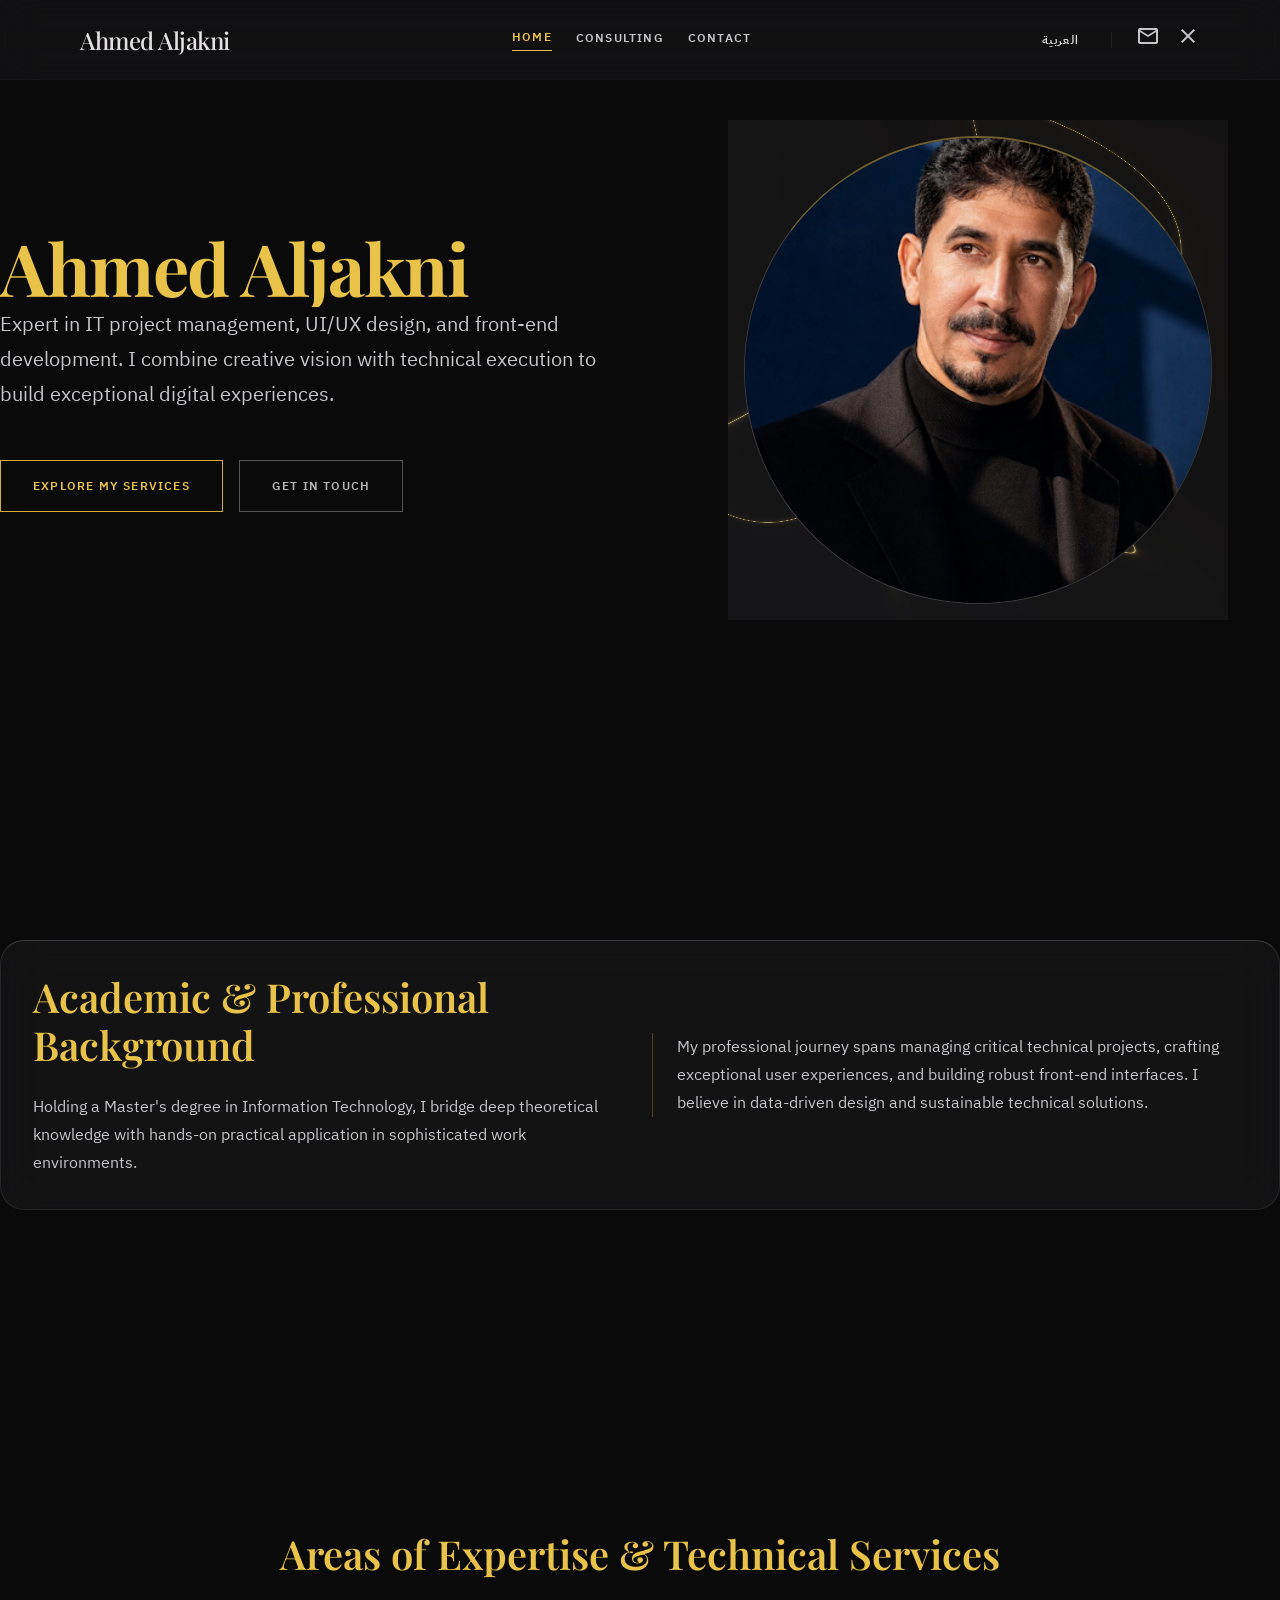
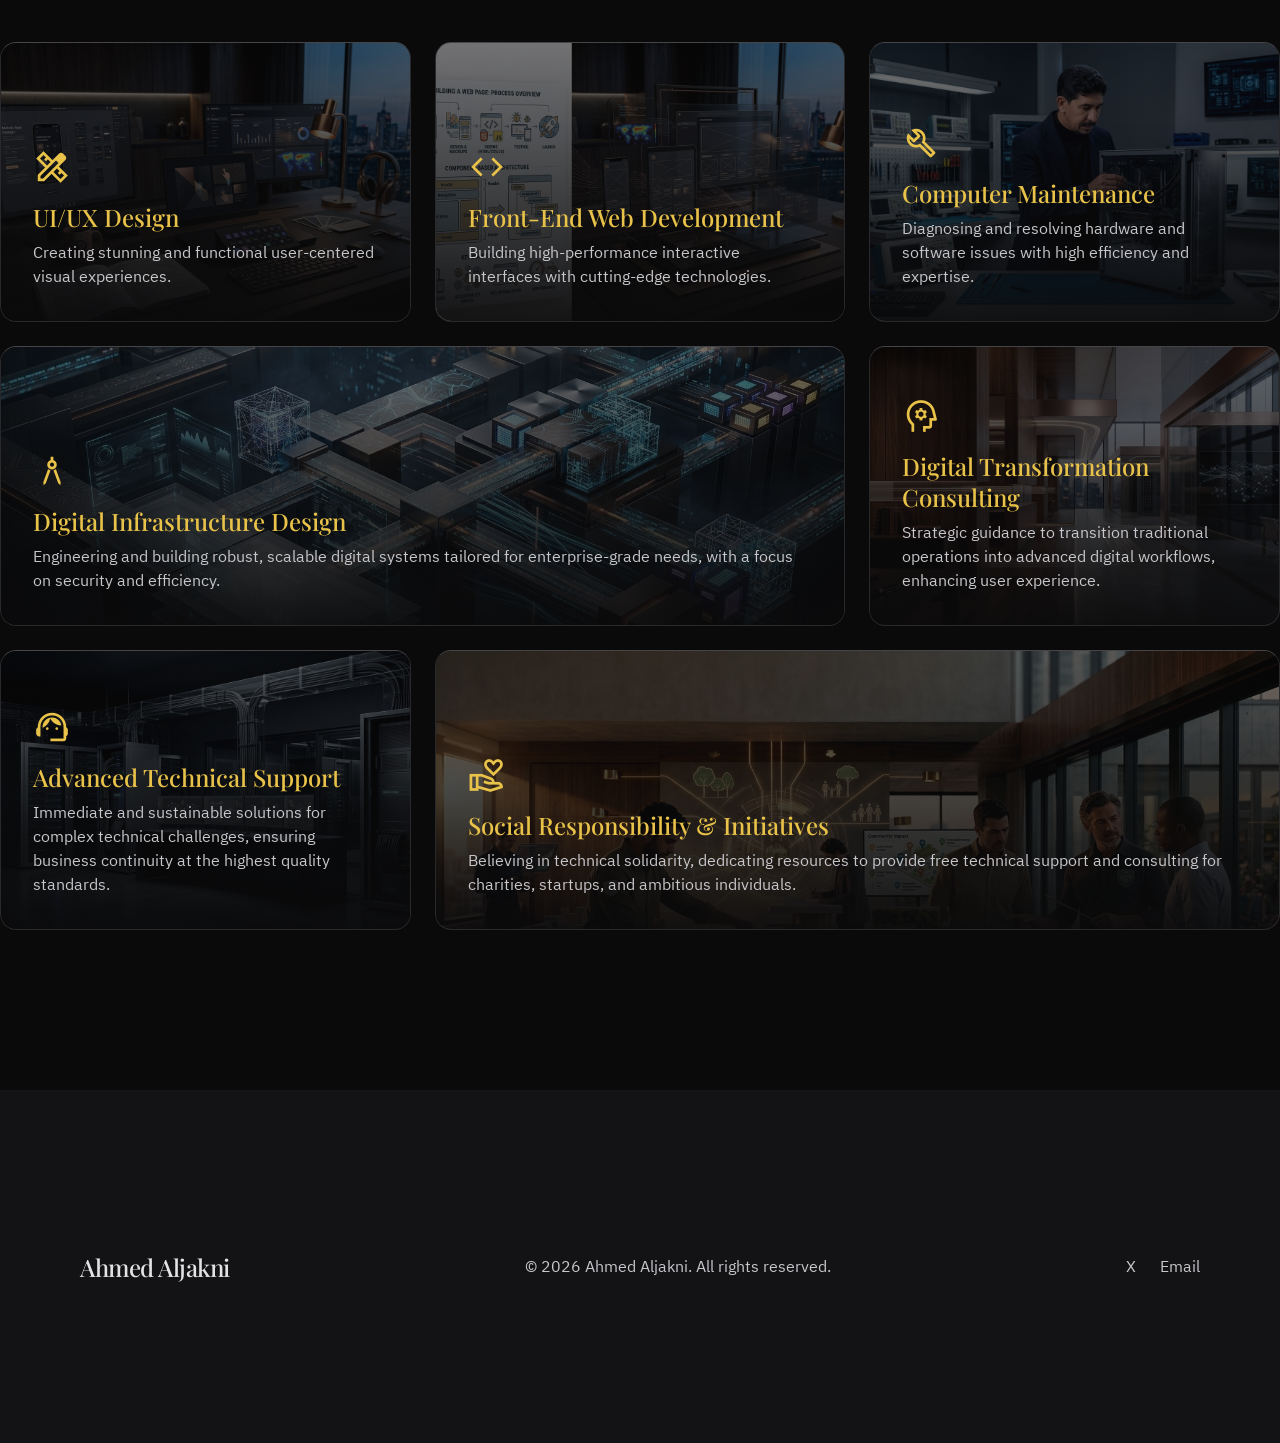
==== en/index.html @ 9b698fbc "Add files via upload" ====
<!DOCTYPE html>
<html dir="ltr" lang="en">
<head>
  <meta charset="UTF-8">
  <meta name="viewport" content="width=device-width, initial-scale=1.0">
  <title>Ahmed Aljakni — Designer & Developer</title>
  <link rel="stylesheet" href="../css/style.css">
  <style>
    @media (max-width: 768px) {
      .about-grid > *:first-child,
      .about-grid > *:last-child {
        grid-column: span 12;
      }
      .about-border {
        border-left: none !important;
        padding-left: 0 !important;
        border-top: 1px solid rgba(212, 175, 55, 0.3);
        padding-top: 24px;
        margin-top: 24px;
      }
    }
  </style>
</head>
<body>
  <header class="nav-desktop">
    <div class="nav-inner">
      <a href="index.html" class="nav-logo">Ahmed Aljakni</a>
      <nav class="flex gap-6 items-center">
        <a href="index.html" class="nav-link active">Home</a>
        <a href="consulting.html" class="nav-link">Consulting</a>
        <a href="contact.html" class="nav-link">Contact</a>
      </nav>
      <div class="flex items-center gap-4">
        <button class="lang-switcher">العربية</button>
        <div class="nav-separator"></div>
        <a href="mailto:ahmedaljakni@gmail.com" class="social-icon"><span class="material-symbols-outlined">mail</span></a>
        <a href="https://twitter.com/ahmedaljakni" target="_blank" rel="noopener noreferrer" class="social-icon"><span class="material-symbols-outlined">close</span></a>
      </div>
    </div>
  </header>

  <nav class="nav-mobile">
    <a href="index.html" class="nav-mobile-link active">
      <span class="material-symbols-outlined fill">home</span>
      <span>Home</span>
    </a>
    <a href="consulting.html" class="nav-mobile-link">
      <span class="material-symbols-outlined">settings_suggest</span>
      <span>Consulting</span>
    </a>
    <a href="contact.html" class="nav-mobile-link">
      <span class="material-symbols-outlined">mail</span>
      <span>Contact</span>
    </a>
  </nav>
  
  <main>
    <!-- Hero Section -->
    <section class="hero container section">
      <div class="hero-content">
        <h1 class="text-display-lg hero-title fade-up">Ahmed Aljakni</h1>
        <p class="text-body-lg text-on-surface-variant max-w-2xl leading-relaxed fade-up mb-8">
          Expert in IT project management, UI/UX design, and front-end development. I combine creative vision with technical execution to build exceptional digital experiences.
        </p>
        <div class="hero-cta-group fade-up">
          <a href="consulting.html" class="btn-primary">Explore My Services</a>
          <a href="contact.html" class="btn-secondary">Get in Touch</a>
        </div>
      </div>
      <div class="hero-visual">
        <div class="hero-portrait-wrapper">
          <div class="hero-portrait-shader">
            <canvas id="shader-canvas"></canvas>
          </div>
          <div class="hero-portrait-frame">
            <img src="../assets/images/original-portrait.jpg" alt="Ahmed Aljakni">
          </div>
        </div>
      </div>
    </section>

    <!-- About Section -->
    <section class="container section fade-up">
      <div class="glass-panel" style="padding: 32px; border-radius: 24px; position: relative; overflow: hidden;">
        <div class="ambient-orb gold" style="position: absolute; top: -50%; left: -25%; width: 256px; height: 256px; opacity: 0.1;"></div>
        <div class="grid-12 about-grid" style="position: relative; z-index: 10;">
          <div style="grid-column: span 6;">
            <h2 class="text-headline-md text-gold mb-6">Academic & Professional Background</h2>
            <p class="text-body-md text-on-surface-variant leading-relaxed">
              Holding a Master's degree in Information Technology, I bridge deep theoretical knowledge with hands-on practical application in sophisticated work environments.
            </p>
          </div>
          <div style="grid-column: span 6; display: flex; flex-direction: column; justify-content: center;">
            <p class="text-body-md text-on-surface-variant leading-relaxed about-border" style="border-left: 1px solid rgba(212, 175, 55, 0.3); padding-left: 24px;">
              My professional journey spans managing critical technical projects, crafting exceptional user experiences, and building robust front-end interfaces. I believe in data-driven design and sustainable technical solutions.
            </p>
          </div>
        </div>
      </div>
    </section>

    <!-- Expertise & Services Bento Grid (All 7 Areas) -->
    <section class="container section">
      <h2 class="text-headline-md text-gold mb-16 text-center fade-up">Areas of Expertise & Technical Services</h2>
      <div class="bento-grid stagger-children">
        <!-- 1. UI/UX Design -->
        <div class="expertise-card fade-up">
          <div class="card-bg" style="background-image: url('../assets/images/ui-ux-design.jpg')"></div>
          <div class="card-overlay"></div>
          <div class="card-content">
            <span class="material-symbols-outlined card-icon">design_services</span>
            <h3 class="text-headline-sm text-gold">UI/UX Design</h3>
            <p class="text-body-md text-on-surface-variant mt-2">Creating stunning and functional user-centered visual experiences.</p>
          </div>
        </div>

        <!-- 2. Front-End Development -->
        <div class="expertise-card fade-up">
          <div class="card-bg" style="background-image: url('../assets/images/frontend-dev.jpg')"></div>
          <div class="card-overlay"></div>
          <div class="card-content">
            <span class="material-symbols-outlined card-icon">code</span>
            <h3 class="text-headline-sm text-gold">Front-End Web Development</h3>
            <p class="text-body-md text-on-surface-variant mt-2">Building high-performance interactive interfaces with cutting-edge technologies.</p>
          </div>
        </div>

        <!-- 3. Computer Maintenance -->
        <div class="expertise-card fade-up">
          <div class="card-bg" style="background-image: url('../assets/images/computer-maintenance.jpg')"></div>
          <div class="card-overlay"></div>
          <div class="card-content">
            <span class="material-symbols-outlined card-icon">build</span>
            <h3 class="text-headline-sm text-gold">Computer Maintenance</h3>
            <p class="text-body-md text-on-surface-variant mt-2">Diagnosing and resolving hardware and software issues with high efficiency and expertise.</p>
          </div>
        </div>

        <!-- 4. Digital Infrastructure (Wide 2-col) -->
        <div class="expertise-card card-wide fade-up">
          <div class="card-bg" style="background-image: url('../assets/images/infrastructure.jpg')"></div>
          <div class="card-overlay"></div>
          <div class="card-content">
            <span class="material-symbols-outlined card-icon">architecture</span>
            <h3 class="text-headline-sm text-gold">Digital Infrastructure Design</h3>
            <p class="text-body-md text-on-surface-variant mt-2">Engineering and building robust, scalable digital systems tailored for enterprise-grade needs, with a focus on security and efficiency.</p>
          </div>
        </div>

        <!-- 5. Digital Transformation -->
        <div class="expertise-card fade-up">
          <div class="card-bg" style="background-image: url('../assets/images/digital-transformation.jpg')"></div>
          <div class="card-overlay"></div>
          <div class="card-content">
            <span class="material-symbols-outlined card-icon">psychology</span>
            <h3 class="text-headline-sm text-gold">Digital Transformation Consulting</h3>
            <p class="text-body-md text-on-surface-variant mt-2">Strategic guidance to transition traditional operations into advanced digital workflows, enhancing user experience.</p>
          </div>
        </div>

        <!-- 6. Advanced Technical Support -->
        <div class="expertise-card fade-up">
          <div class="card-bg" style="background-image: url('../assets/images/tech-support.jpg')"></div>
          <div class="card-overlay"></div>
          <div class="card-content">
            <span class="material-symbols-outlined card-icon">support_agent</span>
            <h3 class="text-headline-sm text-gold">Advanced Technical Support</h3>
            <p class="text-body-md text-on-surface-variant mt-2">Immediate and sustainable solutions for complex technical challenges, ensuring business continuity at the highest quality standards.</p>
          </div>
        </div>

        <!-- 7. Social Responsibility (Wide 2-col) -->
        <div class="expertise-card card-wide fade-up">
          <div class="card-bg" style="background-image: url('../assets/images/social-responsibility.jpg')"></div>
          <div class="card-overlay"></div>
          <div class="card-content">
            <span class="material-symbols-outlined card-icon">volunteer_activism</span>
            <h3 class="text-headline-sm text-gold">Social Responsibility & Initiatives</h3>
            <p class="text-body-md text-on-surface-variant mt-2">Believing in technical solidarity, dedicating resources to provide free technical support and consulting for charities, startups, and ambitious individuals.</p>
          </div>
        </div>
      </div>
    </section>
  </main>

  <footer class="site-footer">
    <div class="footer-inner">
      <a href="index.html" class="nav-logo">Ahmed Aljakni</a>
      <p class="text-body-md text-on-surface-variant">© 2026 Ahmed Aljakni. All rights reserved.</p>
      <div class="footer-links">
        <a href="https://twitter.com/ahmedaljakni" target="_blank" rel="noopener noreferrer" class="footer-link">X</a>
        <a href="mailto:ahmedaljakni@gmail.com" class="footer-link">Email</a>
      </div>
    </div>
  </footer>
  
  <div class="page-transition"></div>
  
  <script src="../js/shader.js"></script>
  <script src="../js/main.js"></script>
</body>
</html>
---- css/style.css ----
/* Google Fonts */
@import url('https://fonts.googleapis.com/css2?family=IBM+Plex+Sans+Arabic:wght@400;600&family=IBM+Plex+Sans:wght@400;600&family=Playfair+Display:wght@400;500;600;700&display=swap');
/* Material Symbols */
@import url('https://fonts.googleapis.com/css2?family=Material+Symbols+Outlined:wght,FILL@100..700,0..1&display=swap');

:root {
  --obsidian: #0A0A0B;
  --obsidian-light: #131315;
  --surface-lowest: #0e0e10;
  --surface-low: #1b1b1d;
  --surface: #1f1f21;
  --surface-high: #2a2a2c;
  --surface-highest: #353437;
  --surface-bright: #39393b;
  --gold: #e9c349;
  --gold-deep: #D4AF37;
  --gold-container: #af8d11;
  --gold-on: #3c2f00;
  --silver: #e4e2e4;
  --silver-dim: #c7c6ca;
  --silver-muted: #919094;
  --outline: #46464a;
  --on-surface: #e4e2e4;
  --on-surface-variant: #c7c6ca;
  --error: #ffb4ab;
  --font-display: 'Playfair Display', Georgia, serif;
  --font-body: 'IBM Plex Sans Arabic', 'IBM Plex Sans', system-ui, sans-serif;
  --font-label: 'IBM Plex Sans Arabic', 'IBM Plex Sans', system-ui, sans-serif;
}

/* Reset & Base */
*, *::before, *::after {
  box-sizing: border-box;
}

body, h1, h2, h3, h4, p, figure, blockquote, dl, dd {
  margin: 0;
  padding: 0;
}

html {
  scroll-behavior: smooth;
}

body {
  background-color: var(--obsidian);
  color: var(--silver);
  font-family: var(--font-body);
  -webkit-font-smoothing: antialiased;
  -moz-osx-font-smoothing: grayscale;
  overflow-x: hidden;
}

::selection {
  background: var(--gold);
  color: var(--obsidian);
}

/* Custom Scrollbar */
::-webkit-scrollbar {
  width: 8px;
}
::-webkit-scrollbar-track {
  background: var(--obsidian);
}
::-webkit-scrollbar-thumb {
  background: var(--gold-deep);
}
::-webkit-scrollbar-thumb:hover {
  background: var(--gold);
}

/* Material Symbols Adjustments */
.material-symbols-outlined {
  font-variation-settings: 'FILL' 0;
}
.material-symbols-outlined.fill {
  font-variation-settings: 'FILL' 1;
}

/* Typography Classes */
.text-display-lg {
  font-family: var(--font-display);
  font-size: 72px;
  font-weight: 700;
  line-height: 1.1;
  letter-spacing: -0.02em;
  color: var(--gold);
}

.hero-title {
  color: var(--gold);
}

.text-display-lg-mobile {
  font-family: var(--font-display);
  font-size: 48px;
  font-weight: 700;
  line-height: 1.2;
  letter-spacing: -0.02em;
  color: var(--gold);
}

.text-headline-md {
  font-family: var(--font-display);
  font-size: 40px;
  font-weight: 600;
  line-height: 1.2;
}

.text-headline-sm {
  font-family: var(--font-display);
  font-size: 24px;
  font-weight: 500;
  line-height: 1.3;
}

.text-body-lg {
  font-family: var(--font-body);
  font-size: 20px;
  font-weight: 400;
  line-height: 1.6;
}

.text-body-md {
  font-family: var(--font-body);
  font-size: 16px;
  font-weight: 400;
  line-height: 1.5;
}

.text-label-caps {
  font-family: var(--font-label);
  font-size: 12px;
  font-weight: 600;
  line-height: 1.2;
  letter-spacing: 0.1em;
  text-transform: uppercase;
}

/* RTL Typography Adjustments */
[dir="rtl"] .text-body-lg {
  line-height: 1.8;
}
[dir="rtl"] .text-body-md {
  line-height: 1.7;
}
[dir="rtl"] .text-headline-md {
  line-height: 1.35;
}
[dir="rtl"] .text-display-lg {
  line-height: 1.25;
}

/* Color Utility Classes */
.text-gold { color: var(--gold); }
.text-on-surface { color: var(--on-surface); }
.text-on-surface-variant { color: var(--on-surface-variant); }
.text-muted { color: var(--silver-muted); }
.bg-obsidian { background: var(--obsidian); }
.bg-surface { background: var(--surface); }

/* Layout System */
.container {
  max-width: 1440px;
  margin: 0 auto;
  padding: 0 80px;
}

.section {
  padding: 160px 0;
}

.grid-12 {
  display: grid;
  grid-template-columns: repeat(12, 1fr);
  gap: 24px;
}

.col-span-2 { grid-column: span 2; }
.col-span-3 { grid-column: span 3; }
.col-span-4 { grid-column: span 4; }
.col-span-5 { grid-column: span 5; }
.col-span-6 { grid-column: span 6; }
.col-span-7 { grid-column: span 7; }
.col-span-8 { grid-column: span 8; }
.col-span-9 { grid-column: span 9; }
.col-span-10 { grid-column: span 10; }
.col-span-11 { grid-column: span 11; }
.col-span-12 { grid-column: span 12; }

/* Components */

/* Glass Panel */
.glass-panel {
  background: rgba(255, 255, 255, 0.04);
  backdrop-filter: blur(24px);
  -webkit-backdrop-filter: blur(24px);
  border: 1px solid rgba(229, 231, 235, 0.1);
  border-top-color: rgba(229, 231, 235, 0.2);
  transition: border-color 0.5s ease, box-shadow 0.5s ease;
}
.glass-panel:hover {
  border-color: rgba(229, 231, 235, 0.25);
}

/* Buttons */
.btn-primary {
  display: inline-flex;
  align-items: center;
  justify-content: center;
  padding: 16px 32px;
  border: 1px solid var(--gold-deep);
  color: var(--gold);
  font-family: var(--font-label);
  font-size: 12px;
  font-weight: 600;
  letter-spacing: 0.1em;
  text-transform: uppercase;
  text-decoration: none;
  background: transparent;
  transition: all 0.3s cubic-bezier(0.4, 0, 0.2, 1);
  cursor: pointer;
  position: relative;
  overflow: hidden;
}
.btn-primary:hover {
  background: var(--gold-deep);
  color: var(--obsidian);
}

.btn-secondary {
  display: inline-flex;
  align-items: center;
  justify-content: center;
  padding: 16px 32px;
  border: 1px solid rgba(255,255,255,0.3);
  color: rgba(255,255,255,0.7);
  font-family: var(--font-label);
  font-size: 12px;
  font-weight: 600;
  letter-spacing: 0.1em;
  text-transform: uppercase;
  text-decoration: none;
  background: transparent;
  transition: all 0.3s cubic-bezier(0.4, 0, 0.2, 1);
  cursor: pointer;
  position: relative;
  overflow: hidden;
}
.btn-secondary:hover {
  border-color: rgba(255,255,255,0.6);
  color: #fff;
}

/* Navigation - Desktop */
.nav-desktop {
  position: fixed;
  top: 0;
  width: 100%;
  z-index: 50;
  background: rgba(19, 19, 21, 0.8);
  backdrop-filter: blur(20px);
  -webkit-backdrop-filter: blur(20px);
  border-bottom: 1px solid rgba(70, 70, 74, 0.1);
  height: 80px;
  display: none;
}
@media (min-width: 769px) {
  .nav-desktop {
    display: flex;
  }
}
.nav-desktop .nav-inner {
  display: flex;
  justify-content: space-between;
  align-items: center;
  height: 100%;
  max-width: 1440px;
  margin: 0 auto;
  padding: 0 80px;
  width: 100%;
}
.nav-link {
  font-family: var(--font-label);
  font-size: 12px;
  font-weight: 600;
  letter-spacing: 0.1em;
  text-transform: uppercase;
  color: var(--on-surface-variant);
  text-decoration: none;
  transition: color 0.3s;
  padding-bottom: 4px;
}
.nav-link:hover, .nav-link.active {
  color: var(--gold);
}
.nav-link.active {
  border-bottom: 1px solid var(--gold);
}
.nav-logo {
  font-family: var(--font-display);
  font-size: 24px;
  font-weight: 500;
  color: var(--on-surface);
  letter-spacing: -0.02em;
  text-decoration: none;
}

/* Navigation - Mobile */
.nav-mobile {
  display: flex;
  position: fixed;
  bottom: 24px;
  left: 50%;
  transform: translateX(-50%);
  width: 90%;
  max-width: 420px;
  z-index: 50;
  background: rgba(31, 31, 33, 0.6);
  backdrop-filter: blur(40px);
  -webkit-backdrop-filter: blur(40px);
  border: 1px solid rgba(255, 255, 255, 0.1);
  border-radius: 9999px;
  box-shadow: 0 20px 60px rgba(0, 0, 0, 0.3);
  justify-content: space-around;
  align-items: center;
  padding: 8px 16px;
}
@media (min-width: 769px) {
  .nav-mobile {
    display: none;
  }
}
.nav-mobile-link {
  display: flex;
  flex-direction: column;
  align-items: center;
  padding: 8px 24px;
  color: var(--on-surface-variant);
  text-decoration: none;
  transition: all 0.2s;
  border-radius: 9999px;
}
.nav-mobile-link:active {
  transform: scale(0.9);
}
.nav-mobile-link.active {
  color: var(--gold);
  background: rgba(175, 141, 17, 0.2);
}
.nav-mobile-link .material-symbols-outlined {
  font-size: 24px;
  margin-bottom: 4px;
}
.nav-mobile-link span:last-child {
  font-family: var(--font-label);
  font-size: 10px;
  font-weight: 600;
  letter-spacing: 0.1em;
  text-transform: uppercase;
}

/* Form Inputs */
.input-underline {
  background: transparent;
  border: none;
  border-bottom: 1px solid rgba(229, 231, 235, 0.3);
  border-radius: 0;
  padding: 12px 0;
  font-family: var(--font-body);
  font-size: 16px;
  color: var(--on-surface);
  width: 100%;
  transition: border-color 0.3s ease;
  outline: none;
}
.input-underline:focus {
  border-bottom-color: var(--gold);
}
.input-underline::placeholder {
  color: var(--silver-muted);
}
.form-label {
  font-family: var(--font-label);
  font-size: 12px;
  font-weight: 600;
  letter-spacing: 0.1em;
  text-transform: uppercase;
  color: var(--on-surface-variant);
  display: block;
  margin-bottom: 8px;
  transition: color 0.3s;
}
.form-group:focus-within .form-label {
  color: var(--gold);
}
.form-group {
  position: relative;
}
.form-error {
  color: var(--error);
  font-size: 12px;
  margin-top: 4px;
  display: none;
}
.form-group.error .form-error {
  display: block;
}
.form-group.error .input-underline {
  border-bottom-color: var(--error);
}

/* Bento Grid */
.bento-grid {
  display: grid;
  grid-template-columns: repeat(1, 1fr);
  gap: 24px;
}
@media (min-width: 769px) {
  .bento-grid {
    grid-template-columns: repeat(3, 1fr);
  }
  .bento-grid .card-wide {
    grid-column: span 2;
  }
  .bento-grid .card-full {
    grid-column: span 3;
  }
}
.expertise-card {
  position: relative;
  overflow: hidden;
  padding: 32px;
  min-height: 280px;
  display: flex;
  flex-direction: column;
  justify-content: flex-end;
  border-radius: 16px;
  background: rgba(20, 20, 24, 0.6);
  backdrop-filter: blur(24px);
  -webkit-backdrop-filter: blur(24px);
  border: 1px solid rgba(229, 231, 235, 0.12);
  border-top: 1px solid rgba(229, 231, 235, 0.25);
  transition: transform 0.5s cubic-bezier(0.16, 1, 0.3, 1), border-color 0.5s ease, box-shadow 0.5s ease;
  cursor: pointer;
}
.expertise-card:hover {
  transform: translateY(-6px);
  box-shadow: 0 20px 50px rgba(0, 0, 0, 0.8), 0 0 35px rgba(212, 175, 55, 0.25);
  border-color: rgba(212, 175, 55, 0.6);
  border-top-color: rgba(233, 195, 73, 0.9);
}
.expertise-card .card-bg {
  position: absolute;
  inset: 0;
  background-size: cover;
  background-position: center;
  opacity: 0.6;
  filter: brightness(0.9) contrast(1.05);
  transition: transform 0.7s cubic-bezier(0.16, 1, 0.3, 1), opacity 0.6s ease, filter 0.6s ease;
  transform: scale(1.0);
}
.expertise-card:hover .card-bg {
  opacity: 0.95;
  filter: brightness(1.1) contrast(1.1);
  transform: scale(1.08);
}
.expertise-card .card-overlay {
  position: absolute;
  inset: 0;
  background: linear-gradient(to top, rgba(10, 10, 11, 0.92) 0%, rgba(10, 10, 11, 0.55) 50%, rgba(10, 10, 11, 0.2) 100%);
  transition: opacity 0.5s ease;
}
.expertise-card:hover .card-overlay {
  background: linear-gradient(to top, rgba(10, 10, 11, 0.95) 0%, rgba(10, 10, 11, 0.4) 60%, rgba(10, 10, 11, 0.05) 100%);
}
.expertise-card .card-content {
  position: relative;
  z-index: 10;
  transition: transform 0.4s cubic-bezier(0.16, 1, 0.3, 1);
}
.expertise-card:hover .card-content {
  transform: translateY(-2px);
}
.expertise-card .card-icon {
  font-size: 38px;
  color: var(--gold);
  margin-bottom: 16px;
  display: block;
  transition: transform 0.4s cubic-bezier(0.16, 1, 0.3, 1), filter 0.4s ease;
}
.expertise-card:hover .card-icon {
  transform: translateY(-4px) scale(1.08);
  filter: drop-shadow(0 0 14px rgba(233, 195, 73, 0.8));
}

/* Footer */
.site-footer {
  padding: 160px 0;
  border-top: 1px solid rgba(70, 70, 74, 0.05);
  background: var(--obsidian-light);
}
.footer-inner {
  display: flex;
  flex-direction: column;
  align-items: center;
  gap: 32px;
  max-width: 1440px;
  margin: 0 auto;
  padding: 0 80px;
}
@media (min-width: 769px) {
  .footer-inner {
    flex-direction: row;
    justify-content: space-between;
  }
}
.footer-links {
  display: flex;
  gap: 24px;
}
.footer-link {
  color: var(--on-surface-variant);
  text-decoration: none;
  font-family: var(--font-body);
  font-size: 16px;
  transition: color 0.3s;
}
.footer-link:hover {
  color: var(--gold);
}

/* Language Switcher */
.lang-switcher {
  font-family: var(--font-label);
  font-size: 12px;
  font-weight: 600;
  letter-spacing: 0.1em;
  color: var(--on-surface);
  background: none;
  border: none;
  cursor: pointer;
  transition: color 0.3s;
  padding: 4px 8px;
}
.lang-switcher:hover {
  color: var(--gold);
}
.nav-separator {
  width: 1px;
  height: 16px;
  background: rgba(70, 70, 74, 0.3);
  margin: 0 8px;
}

/* Social Icons */
.social-icon {
  color: var(--on-surface-variant);
  transition: color 0.3s;
  cursor: pointer;
  text-decoration: none;
}
.social-icon:hover {
  color: var(--gold);
}
.contact-card {
  display: flex;
  align-items: center;
  gap: 16px;
  text-decoration: none;
  color: var(--on-surface);
  transition: color 0.3s;
}
.contact-card:hover {
  color: var(--gold);
}
.contact-card .icon-circle {
  width: 48px;
  height: 48px;
  border-radius: 50%;
  border: 1px solid rgba(70, 70, 74, 0.3);
  display: flex;
  align-items: center;
  justify-content: center;
  background: rgba(31, 31, 33, 0.3);
  transition: border-color 0.3s;
}
.contact-card:hover .icon-circle {
  border-color: rgba(233, 195, 73, 0.5);
}

/* Hero Portrait */
.hero-portrait-wrapper {
  position: relative;
  width: 100%;
  max-width: 500px;
  aspect-ratio: 1;
  margin: 48px auto 0;
}
@media (min-width: 769px) {
  .hero-portrait-wrapper {
    margin-top: 0;
  }
}
.hero-portrait-shader {
  position: absolute;
  inset: 0;
  width: 100%;
  height: 100%;
  border-radius: 50%;
  opacity: 0.6;
  mix-blend-mode: screen;
}
.hero-portrait-shader canvas {
  display: block;
  width: 100%;
  height: 100%;
}
.hero-portrait-frame {
  position: absolute;
  inset: 16px;
  border-radius: 50%;
  overflow: hidden;
  background: rgba(255, 255, 255, 0.04);
  backdrop-filter: blur(24px);
  border: 1px solid rgba(229, 231, 235, 0.15);
  border-top: 2px solid rgba(233, 195, 73, 0.4);
  animation: antigravityFloat 6s ease-in-out infinite;
  transition: transform 0.6s cubic-bezier(0.16, 1, 0.3, 1), box-shadow 0.6s ease, border-color 0.6s ease;
}
.hero-portrait-frame:hover {
  transform: scale(1.03) translateY(-4px);
  box-shadow: 0 0 50px rgba(212, 175, 55, 0.35), 0 20px 40px rgba(0, 0, 0, 0.8);
  border-color: rgba(212, 175, 55, 0.8);
}
.hero-portrait-frame img {
  width: 100%;
  height: 100%;
  object-fit: cover;
  transition: transform 0.7s cubic-bezier(0.16, 1, 0.3, 1), filter 0.7s ease;
}
.hero-portrait-frame:hover img {
  transform: scale(1.05);
  filter: contrast(1.05) brightness(1.05);
}

/* Service Cards */
.service-card {
  position: relative;
  overflow: hidden;
  padding: 32px;
  border-radius: 16px;
  background: rgba(20, 20, 24, 0.6);
  backdrop-filter: blur(24px);
  border: 1px solid rgba(229, 231, 235, 0.12);
  border-top: 1px solid rgba(229, 231, 235, 0.25);
  transition: transform 0.5s cubic-bezier(0.16, 1, 0.3, 1), border-color 0.5s ease, box-shadow 0.5s ease;
  display: flex;
  flex-direction: column;
  justify-content: flex-end;
  cursor: pointer;
}
.service-card:hover {
  transform: translateY(-6px);
  box-shadow: 0 20px 50px rgba(0, 0, 0, 0.8), 0 0 35px rgba(212, 175, 55, 0.25);
  border-color: rgba(212, 175, 55, 0.6);
  border-top-color: rgba(233, 195, 73, 0.9);
}
.service-card .service-bg {
  position: absolute;
  inset: 0;
  background-size: cover;
  background-position: center;
  opacity: 0.6;
  filter: brightness(0.9) contrast(1.05);
  transition: transform 0.7s cubic-bezier(0.16, 1, 0.3, 1), opacity 0.6s ease, filter 0.6s ease;
  transform: scale(1.0);
}
.service-card:hover .service-bg {
  opacity: 0.95;
  filter: brightness(1.1) contrast(1.1);
  transform: scale(1.08);
}
.service-card .service-gradient {
  position: absolute;
  inset: 0;
  transition: opacity 0.5s ease;
}
.service-card .service-content {
  position: relative;
  z-index: 10;
  transition: transform 0.4s cubic-bezier(0.16, 1, 0.3, 1);
}
.service-card:hover .service-content {
  transform: translateY(-2px);
}
.service-card .card-icon {
  font-size: 38px;
  color: var(--gold);
  margin-bottom: 16px;
  display: block;
  transition: transform 0.4s cubic-bezier(0.16, 1, 0.3, 1), filter 0.4s ease;
}
.service-card:hover .card-icon {
  transform: translateY(-4px) scale(1.08);
  filter: drop-shadow(0 0 14px rgba(233, 195, 73, 0.8));
}
.service-card .top-line {
  position: absolute;
  top: 0;
  left: 0;
  right: 0;
  height: 1px;
  background: linear-gradient(to right, transparent, rgba(196, 199, 202, 0.2), transparent);
}

/* Social Responsibility */
.social-resp {
  border-radius: 16px;
  overflow: hidden;
  background: rgba(20, 20, 24, 0.6);
  backdrop-filter: blur(24px);
  border: 1px solid rgba(229, 231, 235, 0.12);
  border-top: 1px solid rgba(229, 231, 235, 0.25);
  box-shadow: 0 0 60px rgba(0, 0, 0, 0.5);
  display: flex;
  flex-direction: column;
  transition: transform 0.5s cubic-bezier(0.16, 1, 0.3, 1), border-color 0.5s ease, box-shadow 0.5s ease;
}
.social-resp:hover {
  transform: translateY(-4px);
  box-shadow: 0 20px 50px rgba(0, 0, 0, 0.8), 0 0 35px rgba(212, 175, 55, 0.25);
  border-color: rgba(212, 175, 55, 0.6);
  border-top-color: rgba(233, 195, 73, 0.9);
}
@media (min-width: 769px) {
  .social-resp {
    flex-direction: row;
  }
}
.social-resp .resp-image {
  width: 100%;
  min-height: 400px;
  position: relative;
  overflow: hidden;
}
@media (min-width: 769px) {
  .social-resp .resp-image {
    width: 50%;
  }
}
.social-resp .resp-image-bg {
  position: absolute;
  inset: 0;
  background-size: cover;
  background-position: center;
  opacity: 0.7;
  filter: brightness(0.95) contrast(1.05);
  transition: transform 0.7s cubic-bezier(0.16, 1, 0.3, 1), opacity 0.6s ease, filter 0.6s ease;
  transform: scale(1.0);
}
.social-resp:hover .resp-image-bg {
  opacity: 0.95;
  filter: brightness(1.1) contrast(1.1);
  transform: scale(1.06);
}
.social-resp .resp-content {
  width: 100%;
  padding: 40px;
  display: flex;
  flex-direction: column;
  justify-content: center;
  position: relative;
  z-index: 10;
  background: rgba(19, 19, 21, 0.8);
}
@media (min-width: 769px) {
  .social-resp .resp-content {
    width: 50%;
    padding: 64px;
    background: transparent;
  }
}
.resp-bullet {
  display: flex;
  align-items: center;
  gap: 12px;
}
.resp-bullet .dot {
  width: 6px;
  height: 6px;
  background: var(--gold);
  border-radius: 50%;
  flex-shrink: 0;
}

/* Animations */
@keyframes antigravityFloat {
  0% { transform: translateY(0); }
  50% { transform: translateY(-15px); }
  100% { transform: translateY(0); }
}

@keyframes fadeInUp {
  from { opacity: 0; transform: translateY(40px); }
  to { opacity: 1; transform: translateY(0); }
}

@keyframes slideInFromRight {
  from { opacity: 0; transform: translateX(60px); }
  to { opacity: 1; transform: translateX(0); }
}

@keyframes textReveal {
  from { clip-path: inset(0 100% 0 0); }
  to { clip-path: inset(0 0 0 0); }
}
[dir="rtl"] .text-reveal {
  animation-name: textRevealRtl;
}
@keyframes textRevealRtl {
  from { clip-path: inset(0 0 0 100%); }
  to { clip-path: inset(0 0 0 0); }
}

@keyframes pageWipeIn {
  from { transform: scaleX(1); }
  to { transform: scaleX(0); }
}

.fade-up {
  opacity: 0;
  transform: translateY(30px);
  transition: opacity 0.8s cubic-bezier(0.16, 1, 0.3, 1), transform 0.8s cubic-bezier(0.16, 1, 0.3, 1);
}
.fade-up.visible {
  opacity: 1;
  transform: translateY(0);
}

.stagger-children .fade-up:nth-child(1) { transition-delay: 0s; }
.stagger-children .fade-up:nth-child(2) { transition-delay: 0.1s; }
.stagger-children .fade-up:nth-child(3) { transition-delay: 0.2s; }
.stagger-children .fade-up:nth-child(4) { transition-delay: 0.3s; }
.stagger-children .fade-up:nth-child(5) { transition-delay: 0.4s; }

.page-transition {
  position: fixed;
  inset: 0;
  z-index: 9999;
  background: var(--obsidian);
  transform: scaleX(0);
  transform-origin: left;
  pointer-events: none;
}
.page-transition.active {
  animation: pageWipeIn 0.6s cubic-bezier(0.76, 0, 0.24, 1) forwards;
}

/* Ambient Background */
.ambient-bg {
  position: fixed;
  inset: 0;
  pointer-events: none;
  z-index: -1;
  overflow: hidden;
}
.ambient-orb {
  position: absolute;
  border-radius: 50%;
  filter: blur(120px);
}
.ambient-orb.gold {
  width: 50vw;
  height: 50vw;
  background: rgba(233, 195, 73, 0.05);
  top: -20%;
  right: -10%;
}
.ambient-orb.silver {
  width: 60vw;
  height: 60vw;
  background: rgba(200, 198, 199, 0.05);
  bottom: -20%;
  left: -10%;
}

/* Hero Section */
.hero {
  min-height: 80vh;
  display: flex;
  flex-direction: column;
  align-items: center;
  justify-content: center;
  gap: 24px;
  padding-top: 120px;
}
@media (min-width: 769px) {
  .hero {
    flex-direction: row;
  }
  [dir="rtl"] .hero {
    flex-direction: row-reverse;
  }
  .hero-content {
    flex: 1;
    padding-right: 48px;
  }
  [dir="rtl"] .hero-content {
    padding-right: 0;
    padding-left: 48px;
  }
}
.hero-content {
  flex: 1;
}
.hero-visual {
  flex: 1;
  width: 100%;
}
.hero-cta-group {
  display: flex;
  gap: 16px;
  padding-top: 16px;
  flex-wrap: wrap;
}

/* Consulting Hero */
.consulting-hero {
  position: relative;
  min-height: 60vh;
  display: flex;
  flex-direction: column;
  justify-content: center;
  align-items: flex-start;
}
.consulting-hero .hero-gradient {
  position: absolute;
  inset: 0;
  z-index: -1;
  background: radial-gradient(ellipse at top right, rgba(42, 42, 44, 0.4), var(--obsidian-light), var(--obsidian-light));
}

/* Services Grid */
.services-grid {
  display: grid;
  grid-template-columns: 1fr;
  gap: 24px;
}
@media (min-width: 769px) {
  .services-grid {
    grid-template-columns: repeat(12, 1fr);
  }
  .services-grid .service-8 {
    grid-column: span 8;
  }
  .services-grid .service-4 {
    grid-column: span 4;
  }
  .services-grid .service-12 {
    grid-column: span 12;
  }
}
.service-card.tall {
  min-height: 400px;
}
.service-card.wide {
  min-height: 300px;
}
@media (min-width: 769px) {
  .service-card.wide {
    flex-direction: row;
    align-items: center;
  }
}

/* Contact Page Layout */
.contact-grid {
  display: grid;
  grid-template-columns: 1fr;
  gap: 24px;
}
@media (min-width: 769px) {
  .contact-grid {
    grid-template-columns: 2fr 1fr;
    gap: 80px;
  }
}
.contact-form-panel {
  background: rgba(255, 255, 255, 0.02);
  backdrop-filter: blur(24px);
  -webkit-backdrop-filter: blur(24px);
  border: 1px solid rgba(229, 231, 235, 0.05);
  border-top-color: rgba(229, 231, 235, 0.15);
  border-radius: 12px;
  padding: 32px;
  box-shadow: 0 0 60px rgba(0, 0, 0, 0.5);
}
@media (min-width: 769px) {
  .contact-form-panel {
    padding: 48px;
  }
}
.form-row {
  display: grid;
  grid-template-columns: 1fr;
  gap: 40px;
}
@media (min-width: 769px) {
  .form-row {
    grid-template-columns: 1fr 1fr;
  }
}
.form-submit {
  display: flex;
  justify-content: flex-end;
  padding-top: 16px;
}
[dir="rtl"] .form-submit {
  justify-content: flex-start;
}
.contact-info-panel {
  margin-top: 48px;
}
@media (min-width: 769px) {
  .contact-info-panel {
    margin-top: 0;
  }
}
.info-section {
  background: rgba(255, 255, 255, 0.04);
  backdrop-filter: blur(24px);
  border: 1px solid rgba(229, 231, 235, 0.1);
  border-top-color: rgba(229, 231, 235, 0.2);
  border-radius: 12px;
  padding: 32px;
}
.info-section-title {
  font-family: var(--font-label);
  font-size: 12px;
  font-weight: 600;
  letter-spacing: 0.1em;
  text-transform: uppercase;
  color: var(--on-surface-variant);
  margin-bottom: 24px;
  padding-bottom: 16px;
  border-bottom: 1px solid rgba(70, 70, 74, 0.1);
}
.contact-list {
  display: flex;
  flex-direction: column;
  gap: 24px;
}

/* Success Toast / Form Success */
.form-success {
  display: none;
  text-align: center;
  padding: 40px;
}
.form-success.show {
  display: block;
  animation: fadeInUp 0.5s ease;
}
.form-success .success-icon {
  font-size: 48px;
  color: var(--gold);
  margin-bottom: 16px;
}

/* Utility Classes */
.mb-2 { margin-bottom: 8px; }
.mb-4 { margin-bottom: 16px; }
.mb-6 { margin-bottom: 24px; }
.mb-8 { margin-bottom: 32px; }
.mb-10 { margin-bottom: 40px; }
.mb-16 { margin-bottom: 64px; }
.mt-2 { margin-top: 8px; }
.mt-4 { margin-top: 16px; }
.mt-8 { margin-top: 32px; }
.mt-12 { margin-top: 48px; }
.pt-4 { padding-top: 16px; }
.pt-8 { padding-top: 32px; }
.pb-4 { padding-bottom: 16px; }
.gap-4 { gap: 16px; }
.gap-6 { gap: 24px; }
.gap-8 { gap: 32px; }

.flex { display: flex; }
.flex-col { flex-direction: column; }
.flex-wrap { flex-wrap: wrap; }
.items-center { align-items: center; }
.justify-center { justify-content: center; }
.justify-between { justify-content: space-between; }

.text-center { text-align: center; }
.max-w-2xl { max-width: 672px; }
.max-w-3xl { max-width: 768px; }
.w-full { width: 100%; }

.relative { position: relative; }
.absolute { position: absolute; }
.z-10 { z-index: 10; }
.rounded-full { border-radius: 50%; }
.overflow-hidden { overflow: hidden; }

.leading-relaxed { line-height: 1.75; }
.tracking-tight { letter-spacing: -0.02em; }
.hidden { display: none; }

/* Responsive Adjustments */
@media (min-width: 769px) {
  .md-show { display: block; }
  .md-flex { display: flex; }
  .md-hidden { display: none; }
  .md-grid { display: grid; }
}

@media (max-width: 768px) {
  .text-display-lg {
    font-size: 48px;
    line-height: 1.2;
  }
  .text-headline-md {
    font-size: 32px;
  }
  .text-body-lg {
    font-size: 18px;
  }
  .section {
    padding: 80px 0;
  }
  .container {
    padding: 0 20px;
  }
  .mobile-hidden { display: none; }
  .mobile-show { display: block; }
}
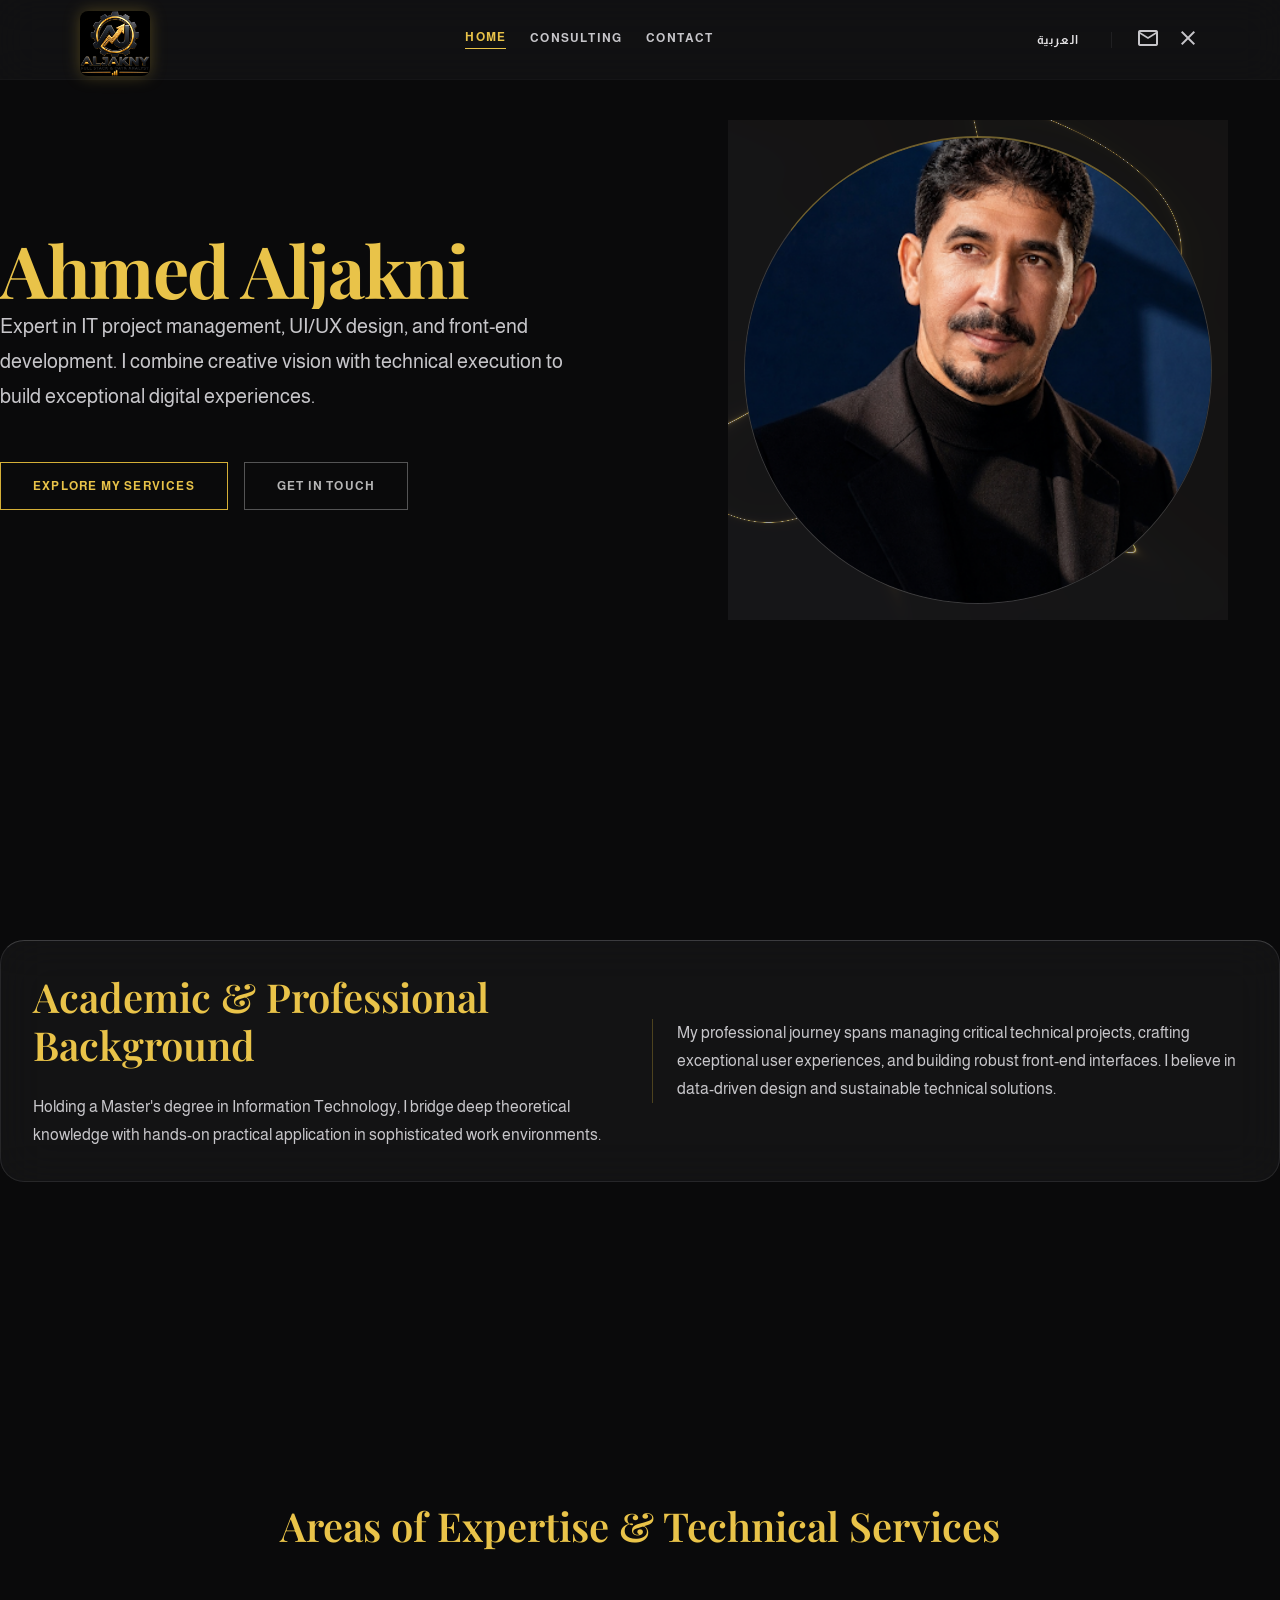
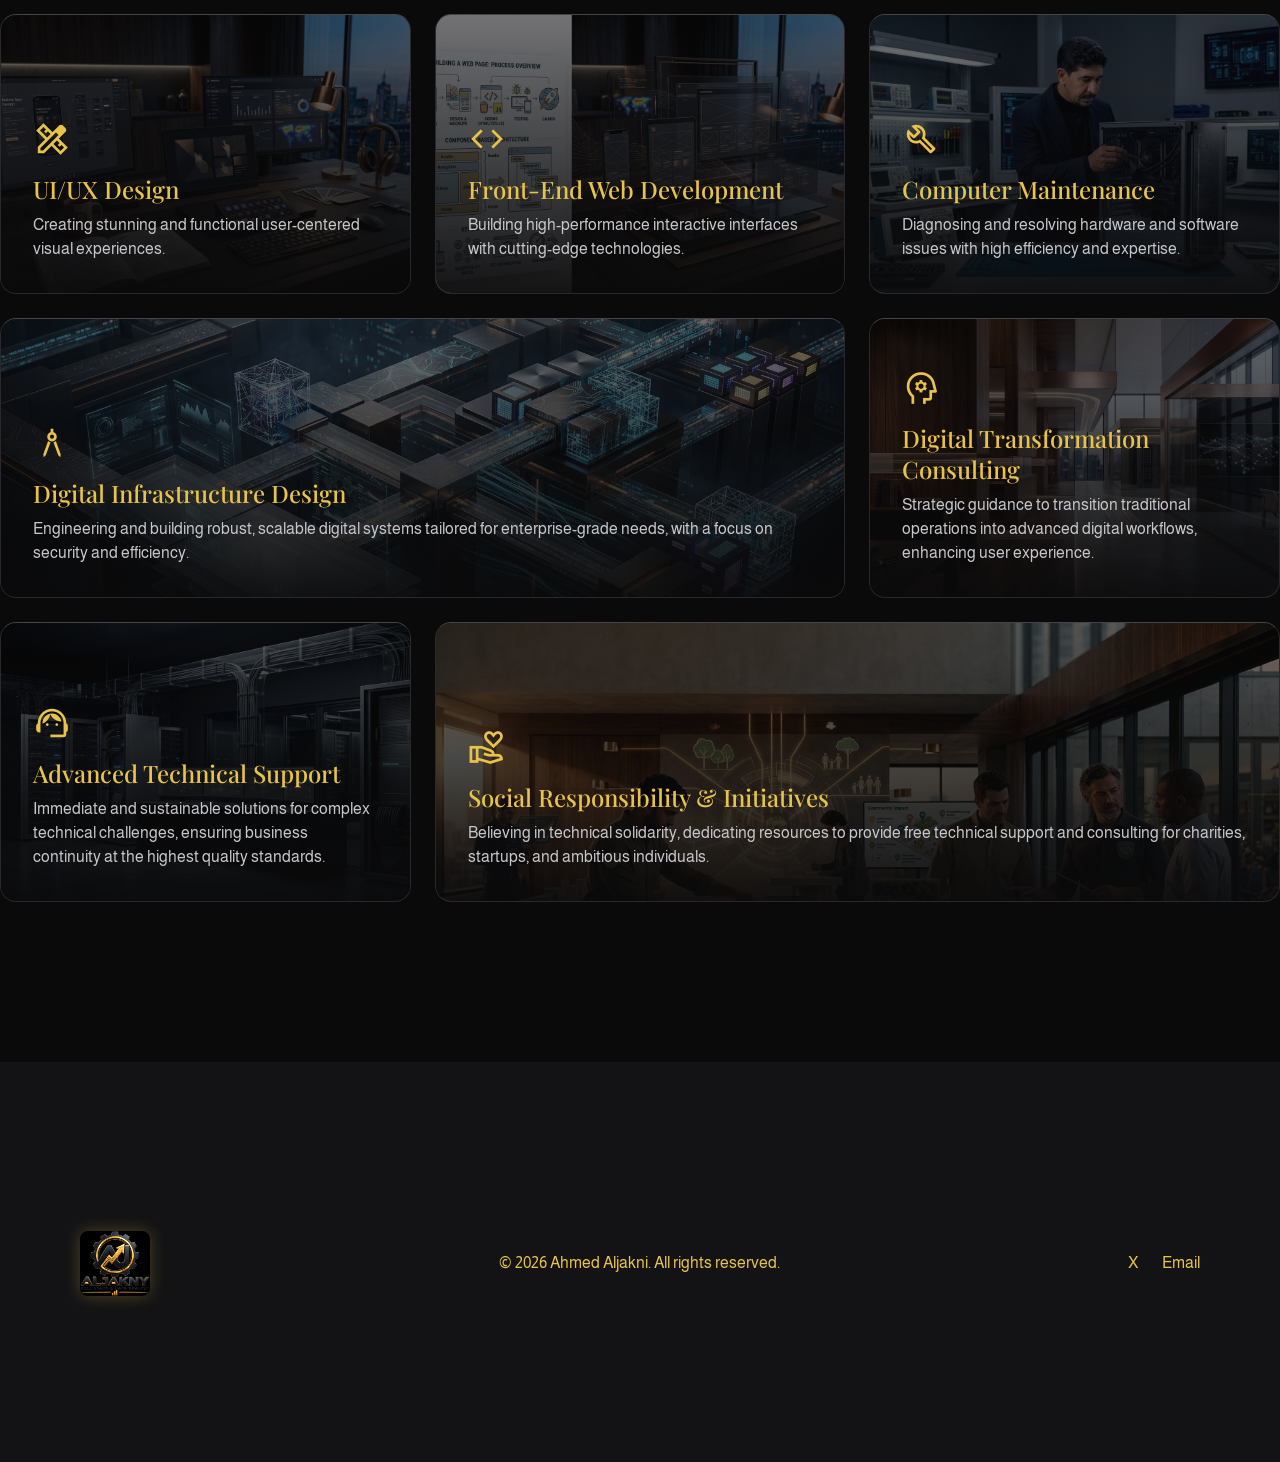
==== commit b30370dc: "Add files via upload" ====
--- a/en/index.html
+++ b/en/index.html
@@ -1,202 +1,202 @@
-<!DOCTYPE html>
-<html dir="ltr" lang="en">
-<head>
-  <meta charset="UTF-8">
-  <meta name="viewport" content="width=device-width, initial-scale=1.0">
-  <title>Ahmed Aljakni — Designer & Developer</title>
-  <link rel="stylesheet" href="../css/style.css">
-  <style>
-    @media (max-width: 768px) {
-      .about-grid > *:first-child,
-      .about-grid > *:last-child {
-        grid-column: span 12;
-      }
-      .about-border {
-        border-left: none !important;
-        padding-left: 0 !important;
-        border-top: 1px solid rgba(212, 175, 55, 0.3);
-        padding-top: 24px;
-        margin-top: 24px;
-      }
-    }
-  </style>
-</head>
-<body>
-  <header class="nav-desktop">
-    <div class="nav-inner">
-      <a href="index.html" class="nav-logo">Ahmed Aljakni</a>
-      <nav class="flex gap-6 items-center">
-        <a href="index.html" class="nav-link active">Home</a>
-        <a href="consulting.html" class="nav-link">Consulting</a>
-        <a href="contact.html" class="nav-link">Contact</a>
-      </nav>
-      <div class="flex items-center gap-4">
-        <button class="lang-switcher">العربية</button>
-        <div class="nav-separator"></div>
-        <a href="mailto:ahmedaljakni@gmail.com" class="social-icon"><span class="material-symbols-outlined">mail</span></a>
-        <a href="https://twitter.com/ahmedaljakni" target="_blank" rel="noopener noreferrer" class="social-icon"><span class="material-symbols-outlined">close</span></a>
-      </div>
-    </div>
-  </header>
-
-  <nav class="nav-mobile">
-    <a href="index.html" class="nav-mobile-link active">
-      <span class="material-symbols-outlined fill">home</span>
-      <span>Home</span>
-    </a>
-    <a href="consulting.html" class="nav-mobile-link">
-      <span class="material-symbols-outlined">settings_suggest</span>
-      <span>Consulting</span>
-    </a>
-    <a href="contact.html" class="nav-mobile-link">
-      <span class="material-symbols-outlined">mail</span>
-      <span>Contact</span>
-    </a>
-  </nav>
-  
-  <main>
-    <!-- Hero Section -->
-    <section class="hero container section">
-      <div class="hero-content">
-        <h1 class="text-display-lg hero-title fade-up">Ahmed Aljakni</h1>
-        <p class="text-body-lg text-on-surface-variant max-w-2xl leading-relaxed fade-up mb-8">
-          Expert in IT project management, UI/UX design, and front-end development. I combine creative vision with technical execution to build exceptional digital experiences.
-        </p>
-        <div class="hero-cta-group fade-up">
-          <a href="consulting.html" class="btn-primary">Explore My Services</a>
-          <a href="contact.html" class="btn-secondary">Get in Touch</a>
-        </div>
-      </div>
-      <div class="hero-visual">
-        <div class="hero-portrait-wrapper">
-          <div class="hero-portrait-shader">
-            <canvas id="shader-canvas"></canvas>
-          </div>
-          <div class="hero-portrait-frame">
-            <img src="../assets/images/original-portrait.jpg" alt="Ahmed Aljakni">
-          </div>
-        </div>
-      </div>
-    </section>
-
-    <!-- About Section -->
-    <section class="container section fade-up">
-      <div class="glass-panel" style="padding: 32px; border-radius: 24px; position: relative; overflow: hidden;">
-        <div class="ambient-orb gold" style="position: absolute; top: -50%; left: -25%; width: 256px; height: 256px; opacity: 0.1;"></div>
-        <div class="grid-12 about-grid" style="position: relative; z-index: 10;">
-          <div style="grid-column: span 6;">
-            <h2 class="text-headline-md text-gold mb-6">Academic & Professional Background</h2>
-            <p class="text-body-md text-on-surface-variant leading-relaxed">
-              Holding a Master's degree in Information Technology, I bridge deep theoretical knowledge with hands-on practical application in sophisticated work environments.
-            </p>
-          </div>
-          <div style="grid-column: span 6; display: flex; flex-direction: column; justify-content: center;">
-            <p class="text-body-md text-on-surface-variant leading-relaxed about-border" style="border-left: 1px solid rgba(212, 175, 55, 0.3); padding-left: 24px;">
-              My professional journey spans managing critical technical projects, crafting exceptional user experiences, and building robust front-end interfaces. I believe in data-driven design and sustainable technical solutions.
-            </p>
-          </div>
-        </div>
-      </div>
-    </section>
-
-    <!-- Expertise & Services Bento Grid (All 7 Areas) -->
-    <section class="container section">
-      <h2 class="text-headline-md text-gold mb-16 text-center fade-up">Areas of Expertise & Technical Services</h2>
-      <div class="bento-grid stagger-children">
-        <!-- 1. UI/UX Design -->
-        <div class="expertise-card fade-up">
-          <div class="card-bg" style="background-image: url('../assets/images/ui-ux-design.jpg')"></div>
-          <div class="card-overlay"></div>
-          <div class="card-content">
-            <span class="material-symbols-outlined card-icon">design_services</span>
-            <h3 class="text-headline-sm text-gold">UI/UX Design</h3>
-            <p class="text-body-md text-on-surface-variant mt-2">Creating stunning and functional user-centered visual experiences.</p>
-          </div>
-        </div>
-
-        <!-- 2. Front-End Development -->
-        <div class="expertise-card fade-up">
-          <div class="card-bg" style="background-image: url('../assets/images/frontend-dev.jpg')"></div>
-          <div class="card-overlay"></div>
-          <div class="card-content">
-            <span class="material-symbols-outlined card-icon">code</span>
-            <h3 class="text-headline-sm text-gold">Front-End Web Development</h3>
-            <p class="text-body-md text-on-surface-variant mt-2">Building high-performance interactive interfaces with cutting-edge technologies.</p>
-          </div>
-        </div>
-
-        <!-- 3. Computer Maintenance -->
-        <div class="expertise-card fade-up">
-          <div class="card-bg" style="background-image: url('../assets/images/computer-maintenance.jpg')"></div>
-          <div class="card-overlay"></div>
-          <div class="card-content">
-            <span class="material-symbols-outlined card-icon">build</span>
-            <h3 class="text-headline-sm text-gold">Computer Maintenance</h3>
-            <p class="text-body-md text-on-surface-variant mt-2">Diagnosing and resolving hardware and software issues with high efficiency and expertise.</p>
-          </div>
-        </div>
-
-        <!-- 4. Digital Infrastructure (Wide 2-col) -->
-        <div class="expertise-card card-wide fade-up">
-          <div class="card-bg" style="background-image: url('../assets/images/infrastructure.jpg')"></div>
-          <div class="card-overlay"></div>
-          <div class="card-content">
-            <span class="material-symbols-outlined card-icon">architecture</span>
-            <h3 class="text-headline-sm text-gold">Digital Infrastructure Design</h3>
-            <p class="text-body-md text-on-surface-variant mt-2">Engineering and building robust, scalable digital systems tailored for enterprise-grade needs, with a focus on security and efficiency.</p>
-          </div>
-        </div>
-
-        <!-- 5. Digital Transformation -->
-        <div class="expertise-card fade-up">
-          <div class="card-bg" style="background-image: url('../assets/images/digital-transformation.jpg')"></div>
-          <div class="card-overlay"></div>
-          <div class="card-content">
-            <span class="material-symbols-outlined card-icon">psychology</span>
-            <h3 class="text-headline-sm text-gold">Digital Transformation Consulting</h3>
-            <p class="text-body-md text-on-surface-variant mt-2">Strategic guidance to transition traditional operations into advanced digital workflows, enhancing user experience.</p>
-          </div>
-        </div>
-
-        <!-- 6. Advanced Technical Support -->
-        <div class="expertise-card fade-up">
-          <div class="card-bg" style="background-image: url('../assets/images/tech-support.jpg')"></div>
-          <div class="card-overlay"></div>
-          <div class="card-content">
-            <span class="material-symbols-outlined card-icon">support_agent</span>
-            <h3 class="text-headline-sm text-gold">Advanced Technical Support</h3>
-            <p class="text-body-md text-on-surface-variant mt-2">Immediate and sustainable solutions for complex technical challenges, ensuring business continuity at the highest quality standards.</p>
-          </div>
-        </div>
-
-        <!-- 7. Social Responsibility (Wide 2-col) -->
-        <div class="expertise-card card-wide fade-up">
-          <div class="card-bg" style="background-image: url('../assets/images/social-responsibility.jpg')"></div>
-          <div class="card-overlay"></div>
-          <div class="card-content">
-            <span class="material-symbols-outlined card-icon">volunteer_activism</span>
-            <h3 class="text-headline-sm text-gold">Social Responsibility & Initiatives</h3>
-            <p class="text-body-md text-on-surface-variant mt-2">Believing in technical solidarity, dedicating resources to provide free technical support and consulting for charities, startups, and ambitious individuals.</p>
-          </div>
-        </div>
-      </div>
-    </section>
-  </main>
-
-  <footer class="site-footer">
-    <div class="footer-inner">
-      <a href="index.html" class="nav-logo">Ahmed Aljakni</a>
-      <p class="text-body-md text-on-surface-variant">© 2026 Ahmed Aljakni. All rights reserved.</p>
-      <div class="footer-links">
-        <a href="https://twitter.com/ahmedaljakni" target="_blank" rel="noopener noreferrer" class="footer-link">X</a>
-        <a href="mailto:ahmedaljakni@gmail.com" class="footer-link">Email</a>
-      </div>
-    </div>
-  </footer>
-  
-  <div class="page-transition"></div>
-  
-  <script src="../js/shader.js"></script>
-  <script src="../js/main.js"></script>
-</body>
-</html>
+<!DOCTYPE html>
+<html dir="ltr" lang="en">
+<head>
+  <meta charset="UTF-8">
+  <meta name="viewport" content="width=device-width, initial-scale=1.0">
+  <title>Ahmed Aljakni — Designer & Developer</title>
+  <link rel="stylesheet" href="../css/style.css">
+  <style>
+    @media (max-width: 768px) {
+      .about-grid > *:first-child,
+      .about-grid > *:last-child {
+        grid-column: span 12;
+      }
+      .about-border {
+        border-left: none !important;
+        padding-left: 0 !important;
+        border-top: 1px solid rgba(212, 175, 55, 0.3);
+        padding-top: 24px;
+        margin-top: 24px;
+      }
+    }
+  </style>
+</head>
+<body>
+  <header class="nav-desktop">
+    <div class="nav-inner">
+      <a href="index.html" class="nav-logo"><img src="../assets/images/logo.jpg" alt="Ahmed Aljakni Logo" class="brand-logo"></a>
+      <nav class="flex gap-6 items-center">
+        <a href="index.html" class="nav-link active">Home</a>
+        <a href="consulting.html" class="nav-link">Consulting</a>
+        <a href="contact.html" class="nav-link">Contact</a>
+      </nav>
+      <div class="flex items-center gap-4">
+        <button class="lang-switcher">العربية</button>
+        <div class="nav-separator"></div>
+        <a href="mailto:ahmedaljakni@gmail.com" class="social-icon"><span class="material-symbols-outlined">mail</span></a>
+        <a href="https://twitter.com/ahmedaljakni" target="_blank" rel="noopener noreferrer" class="social-icon"><span class="material-symbols-outlined">close</span></a>
+      </div>
+    </div>
+  </header>
+
+  <nav class="nav-mobile">
+    <a href="index.html" class="nav-mobile-link active">
+      <span class="material-symbols-outlined fill">home</span>
+      <span>Home</span>
+    </a>
+    <a href="consulting.html" class="nav-mobile-link">
+      <span class="material-symbols-outlined">settings_suggest</span>
+      <span>Consulting</span>
+    </a>
+    <a href="contact.html" class="nav-mobile-link">
+      <span class="material-symbols-outlined">mail</span>
+      <span>Contact</span>
+    </a>
+  </nav>
+  
+  <main>
+    <!-- Hero Section -->
+    <section class="hero container section">
+      <div class="hero-content">
+        <h1 class="text-display-lg hero-title fade-up">Ahmed Aljakni</h1>
+        <p class="text-body-lg text-on-surface-variant max-w-2xl leading-relaxed fade-up mb-8">
+          Expert in IT project management, UI/UX design, and front-end development. I combine creative vision with technical execution to build exceptional digital experiences.
+        </p>
+        <div class="hero-cta-group fade-up">
+          <a href="consulting.html" class="btn-primary">Explore My Services</a>
+          <a href="contact.html" class="btn-secondary">Get in Touch</a>
+        </div>
+      </div>
+      <div class="hero-visual">
+        <div class="hero-portrait-wrapper">
+          <div class="hero-portrait-shader">
+            <canvas id="shader-canvas"></canvas>
+          </div>
+          <div class="hero-portrait-frame">
+            <img src="../assets/images/original-portrait.jpg" alt="Ahmed Aljakni">
+          </div>
+        </div>
+      </div>
+    </section>
+
+    <!-- About Section -->
+    <section class="container section fade-up">
+      <div class="glass-panel" style="padding: 32px; border-radius: 24px; position: relative; overflow: hidden;">
+        <div class="ambient-orb gold" style="position: absolute; top: -50%; left: -25%; width: 256px; height: 256px; opacity: 0.1;"></div>
+        <div class="grid-12 about-grid" style="position: relative; z-index: 10;">
+          <div style="grid-column: span 6;">
+            <h2 class="text-headline-md text-gold mb-6">Academic & Professional Background</h2>
+            <p class="text-body-md text-on-surface-variant leading-relaxed">
+              Holding a Master's degree in Information Technology, I bridge deep theoretical knowledge with hands-on practical application in sophisticated work environments.
+            </p>
+          </div>
+          <div style="grid-column: span 6; display: flex; flex-direction: column; justify-content: center;">
+            <p class="text-body-md text-on-surface-variant leading-relaxed about-border" style="border-left: 1px solid rgba(212, 175, 55, 0.3); padding-left: 24px;">
+              My professional journey spans managing critical technical projects, crafting exceptional user experiences, and building robust front-end interfaces. I believe in data-driven design and sustainable technical solutions.
+            </p>
+          </div>
+        </div>
+      </div>
+    </section>
+
+    <!-- Expertise & Services Bento Grid (All 7 Areas) -->
+    <section class="container section">
+      <h2 class="text-headline-md text-gold mb-16 text-center fade-up">Areas of Expertise & Technical Services</h2>
+      <div class="bento-grid stagger-children">
+        <!-- 1. UI/UX Design -->
+        <div class="expertise-card fade-up">
+          <div class="card-bg" style="background-image: url('../assets/images/ui-ux-design.jpg')"></div>
+          <div class="card-overlay"></div>
+          <div class="card-content">
+            <span class="material-symbols-outlined card-icon">design_services</span>
+            <h3 class="text-headline-sm text-gold">UI/UX Design</h3>
+            <p class="text-body-md text-on-surface-variant mt-2">Creating stunning and functional user-centered visual experiences.</p>
+          </div>
+        </div>
+
+        <!-- 2. Front-End Development -->
+        <div class="expertise-card fade-up">
+          <div class="card-bg" style="background-image: url('../assets/images/frontend-dev.jpg')"></div>
+          <div class="card-overlay"></div>
+          <div class="card-content">
+            <span class="material-symbols-outlined card-icon">code</span>
+            <h3 class="text-headline-sm text-gold">Front-End Web Development</h3>
+            <p class="text-body-md text-on-surface-variant mt-2">Building high-performance interactive interfaces with cutting-edge technologies.</p>
+          </div>
+        </div>
+
+        <!-- 3. Computer Maintenance -->
+        <div class="expertise-card fade-up">
+          <div class="card-bg" style="background-image: url('../assets/images/computer-maintenance.jpg')"></div>
+          <div class="card-overlay"></div>
+          <div class="card-content">
+            <span class="material-symbols-outlined card-icon">build</span>
+            <h3 class="text-headline-sm text-gold">Computer Maintenance</h3>
+            <p class="text-body-md text-on-surface-variant mt-2">Diagnosing and resolving hardware and software issues with high efficiency and expertise.</p>
+          </div>
+        </div>
+
+        <!-- 4. Digital Infrastructure (Wide 2-col) -->
+        <div class="expertise-card card-wide fade-up">
+          <div class="card-bg" style="background-image: url('../assets/images/infrastructure.jpg')"></div>
+          <div class="card-overlay"></div>
+          <div class="card-content">
+            <span class="material-symbols-outlined card-icon">architecture</span>
+            <h3 class="text-headline-sm text-gold">Digital Infrastructure Design</h3>
+            <p class="text-body-md text-on-surface-variant mt-2">Engineering and building robust, scalable digital systems tailored for enterprise-grade needs, with a focus on security and efficiency.</p>
+          </div>
+        </div>
+
+        <!-- 5. Digital Transformation -->
+        <div class="expertise-card fade-up">
+          <div class="card-bg" style="background-image: url('../assets/images/digital-transformation.jpg')"></div>
+          <div class="card-overlay"></div>
+          <div class="card-content">
+            <span class="material-symbols-outlined card-icon">psychology</span>
+            <h3 class="text-headline-sm text-gold">Digital Transformation Consulting</h3>
+            <p class="text-body-md text-on-surface-variant mt-2">Strategic guidance to transition traditional operations into advanced digital workflows, enhancing user experience.</p>
+          </div>
+        </div>
+
+        <!-- 6. Advanced Technical Support -->
+        <div class="expertise-card fade-up">
+          <div class="card-bg" style="background-image: url('../assets/images/tech-support.jpg')"></div>
+          <div class="card-overlay"></div>
+          <div class="card-content">
+            <span class="material-symbols-outlined card-icon">support_agent</span>
+            <h3 class="text-headline-sm text-gold">Advanced Technical Support</h3>
+            <p class="text-body-md text-on-surface-variant mt-2">Immediate and sustainable solutions for complex technical challenges, ensuring business continuity at the highest quality standards.</p>
+          </div>
+        </div>
+
+        <!-- 7. Social Responsibility (Wide 2-col) -->
+        <div class="expertise-card card-wide fade-up">
+          <div class="card-bg" style="background-image: url('../assets/images/social-responsibility.jpg')"></div>
+          <div class="card-overlay"></div>
+          <div class="card-content">
+            <span class="material-symbols-outlined card-icon">volunteer_activism</span>
+            <h3 class="text-headline-sm text-gold">Social Responsibility & Initiatives</h3>
+            <p class="text-body-md text-on-surface-variant mt-2">Believing in technical solidarity, dedicating resources to provide free technical support and consulting for charities, startups, and ambitious individuals.</p>
+          </div>
+        </div>
+      </div>
+    </section>
+  </main>
+
+  <footer class="site-footer">
+    <div class="footer-inner">
+      <a href="index.html" class="nav-logo"><img src="../assets/images/logo.jpg" alt="Ahmed Aljakni Logo" class="brand-logo"></a>
+      <p class="text-body-md text-on-surface-variant">© 2026 Ahmed Aljakni. All rights reserved.</p>
+      <div class="footer-links">
+        <a href="https://twitter.com/ahmedaljakni" target="_blank" rel="noopener noreferrer" class="footer-link">X</a>
+        <a href="mailto:ahmedaljakni@gmail.com" class="footer-link">Email</a>
+      </div>
+    </div>
+  </footer>
+  
+  <div class="page-transition"></div>
+  
+  <script src="../js/shader.js"></script>
+  <script src="../js/main.js"></script>
+</body>
+</html>
--- a/css/style.css
+++ b/css/style.css
@@ -1,1139 +1,1169 @@
-/* Google Fonts */
-@import url('https://fonts.googleapis.com/css2?family=IBM+Plex+Sans+Arabic:wght@400;600&family=IBM+Plex+Sans:wght@400;600&family=Playfair+Display:wght@400;500;600;700&display=swap');
-/* Material Symbols */
-@import url('https://fonts.googleapis.com/css2?family=Material+Symbols+Outlined:wght,FILL@100..700,0..1&display=swap');
-
-:root {
-  --obsidian: #0A0A0B;
-  --obsidian-light: #131315;
-  --surface-lowest: #0e0e10;
-  --surface-low: #1b1b1d;
-  --surface: #1f1f21;
-  --surface-high: #2a2a2c;
-  --surface-highest: #353437;
-  --surface-bright: #39393b;
-  --gold: #e9c349;
-  --gold-deep: #D4AF37;
-  --gold-container: #af8d11;
-  --gold-on: #3c2f00;
-  --silver: #e4e2e4;
-  --silver-dim: #c7c6ca;
-  --silver-muted: #919094;
-  --outline: #46464a;
-  --on-surface: #e4e2e4;
-  --on-surface-variant: #c7c6ca;
-  --error: #ffb4ab;
-  --font-display: 'Playfair Display', Georgia, serif;
-  --font-body: 'IBM Plex Sans Arabic', 'IBM Plex Sans', system-ui, sans-serif;
-  --font-label: 'IBM Plex Sans Arabic', 'IBM Plex Sans', system-ui, sans-serif;
-}
-
-/* Reset & Base */
-*, *::before, *::after {
-  box-sizing: border-box;
-}
-
-body, h1, h2, h3, h4, p, figure, blockquote, dl, dd {
-  margin: 0;
-  padding: 0;
-}
-
-html {
-  scroll-behavior: smooth;
-}
-
-body {
-  background-color: var(--obsidian);
-  color: var(--silver);
-  font-family: var(--font-body);
-  -webkit-font-smoothing: antialiased;
-  -moz-osx-font-smoothing: grayscale;
-  overflow-x: hidden;
-}
-
-::selection {
-  background: var(--gold);
-  color: var(--obsidian);
-}
-
-/* Custom Scrollbar */
-::-webkit-scrollbar {
-  width: 8px;
-}
-::-webkit-scrollbar-track {
-  background: var(--obsidian);
-}
-::-webkit-scrollbar-thumb {
-  background: var(--gold-deep);
-}
-::-webkit-scrollbar-thumb:hover {
-  background: var(--gold);
-}
-
-/* Material Symbols Adjustments */
-.material-symbols-outlined {
-  font-variation-settings: 'FILL' 0;
-}
-.material-symbols-outlined.fill {
-  font-variation-settings: 'FILL' 1;
-}
-
-/* Typography Classes */
-.text-display-lg {
-  font-family: var(--font-display);
-  font-size: 72px;
-  font-weight: 700;
-  line-height: 1.1;
-  letter-spacing: -0.02em;
-  color: var(--gold);
-}
-
-.hero-title {
-  color: var(--gold);
-}
-
-.text-display-lg-mobile {
-  font-family: var(--font-display);
-  font-size: 48px;
-  font-weight: 700;
-  line-height: 1.2;
-  letter-spacing: -0.02em;
-  color: var(--gold);
-}
-
-.text-headline-md {
-  font-family: var(--font-display);
-  font-size: 40px;
-  font-weight: 600;
-  line-height: 1.2;
-}
-
-.text-headline-sm {
-  font-family: var(--font-display);
-  font-size: 24px;
-  font-weight: 500;
-  line-height: 1.3;
-}
-
-.text-body-lg {
-  font-family: var(--font-body);
-  font-size: 20px;
-  font-weight: 400;
-  line-height: 1.6;
-}
-
-.text-body-md {
-  font-family: var(--font-body);
-  font-size: 16px;
-  font-weight: 400;
-  line-height: 1.5;
-}
-
-.text-label-caps {
-  font-family: var(--font-label);
-  font-size: 12px;
-  font-weight: 600;
-  line-height: 1.2;
-  letter-spacing: 0.1em;
-  text-transform: uppercase;
-}
-
-/* RTL Typography Adjustments */
-[dir="rtl"] .text-body-lg {
-  line-height: 1.8;
-}
-[dir="rtl"] .text-body-md {
-  line-height: 1.7;
-}
-[dir="rtl"] .text-headline-md {
-  line-height: 1.35;
-}
-[dir="rtl"] .text-display-lg {
-  line-height: 1.25;
-}
-
-/* Color Utility Classes */
-.text-gold { color: var(--gold); }
-.text-on-surface { color: var(--on-surface); }
-.text-on-surface-variant { color: var(--on-surface-variant); }
-.text-muted { color: var(--silver-muted); }
-.bg-obsidian { background: var(--obsidian); }
-.bg-surface { background: var(--surface); }
-
-/* Layout System */
-.container {
-  max-width: 1440px;
-  margin: 0 auto;
-  padding: 0 80px;
-}
-
-.section {
-  padding: 160px 0;
-}
-
-.grid-12 {
-  display: grid;
-  grid-template-columns: repeat(12, 1fr);
-  gap: 24px;
-}
-
-.col-span-2 { grid-column: span 2; }
-.col-span-3 { grid-column: span 3; }
-.col-span-4 { grid-column: span 4; }
-.col-span-5 { grid-column: span 5; }
-.col-span-6 { grid-column: span 6; }
-.col-span-7 { grid-column: span 7; }
-.col-span-8 { grid-column: span 8; }
-.col-span-9 { grid-column: span 9; }
-.col-span-10 { grid-column: span 10; }
-.col-span-11 { grid-column: span 11; }
-.col-span-12 { grid-column: span 12; }
-
-/* Components */
-
-/* Glass Panel */
-.glass-panel {
-  background: rgba(255, 255, 255, 0.04);
-  backdrop-filter: blur(24px);
-  -webkit-backdrop-filter: blur(24px);
-  border: 1px solid rgba(229, 231, 235, 0.1);
-  border-top-color: rgba(229, 231, 235, 0.2);
-  transition: border-color 0.5s ease, box-shadow 0.5s ease;
-}
-.glass-panel:hover {
-  border-color: rgba(229, 231, 235, 0.25);
-}
-
-/* Buttons */
-.btn-primary {
-  display: inline-flex;
-  align-items: center;
-  justify-content: center;
-  padding: 16px 32px;
-  border: 1px solid var(--gold-deep);
-  color: var(--gold);
-  font-family: var(--font-label);
-  font-size: 12px;
-  font-weight: 600;
-  letter-spacing: 0.1em;
-  text-transform: uppercase;
-  text-decoration: none;
-  background: transparent;
-  transition: all 0.3s cubic-bezier(0.4, 0, 0.2, 1);
-  cursor: pointer;
-  position: relative;
-  overflow: hidden;
-}
-.btn-primary:hover {
-  background: var(--gold-deep);
-  color: var(--obsidian);
-}
-
-.btn-secondary {
-  display: inline-flex;
-  align-items: center;
-  justify-content: center;
-  padding: 16px 32px;
-  border: 1px solid rgba(255,255,255,0.3);
-  color: rgba(255,255,255,0.7);
-  font-family: var(--font-label);
-  font-size: 12px;
-  font-weight: 600;
-  letter-spacing: 0.1em;
-  text-transform: uppercase;
-  text-decoration: none;
-  background: transparent;
-  transition: all 0.3s cubic-bezier(0.4, 0, 0.2, 1);
-  cursor: pointer;
-  position: relative;
-  overflow: hidden;
-}
-.btn-secondary:hover {
-  border-color: rgba(255,255,255,0.6);
-  color: #fff;
-}
-
-/* Navigation - Desktop */
-.nav-desktop {
-  position: fixed;
-  top: 0;
-  width: 100%;
-  z-index: 50;
-  background: rgba(19, 19, 21, 0.8);
-  backdrop-filter: blur(20px);
-  -webkit-backdrop-filter: blur(20px);
-  border-bottom: 1px solid rgba(70, 70, 74, 0.1);
-  height: 80px;
-  display: none;
-}
-@media (min-width: 769px) {
-  .nav-desktop {
-    display: flex;
-  }
-}
-.nav-desktop .nav-inner {
-  display: flex;
-  justify-content: space-between;
-  align-items: center;
-  height: 100%;
-  max-width: 1440px;
-  margin: 0 auto;
-  padding: 0 80px;
-  width: 100%;
-}
-.nav-link {
-  font-family: var(--font-label);
-  font-size: 12px;
-  font-weight: 600;
-  letter-spacing: 0.1em;
-  text-transform: uppercase;
-  color: var(--on-surface-variant);
-  text-decoration: none;
-  transition: color 0.3s;
-  padding-bottom: 4px;
-}
-.nav-link:hover, .nav-link.active {
-  color: var(--gold);
-}
-.nav-link.active {
-  border-bottom: 1px solid var(--gold);
-}
-.nav-logo {
-  font-family: var(--font-display);
-  font-size: 24px;
-  font-weight: 500;
-  color: var(--on-surface);
-  letter-spacing: -0.02em;
-  text-decoration: none;
-}
-
-/* Navigation - Mobile */
-.nav-mobile {
-  display: flex;
-  position: fixed;
-  bottom: 24px;
-  left: 50%;
-  transform: translateX(-50%);
-  width: 90%;
-  max-width: 420px;
-  z-index: 50;
-  background: rgba(31, 31, 33, 0.6);
-  backdrop-filter: blur(40px);
-  -webkit-backdrop-filter: blur(40px);
-  border: 1px solid rgba(255, 255, 255, 0.1);
-  border-radius: 9999px;
-  box-shadow: 0 20px 60px rgba(0, 0, 0, 0.3);
-  justify-content: space-around;
-  align-items: center;
-  padding: 8px 16px;
-}
-@media (min-width: 769px) {
-  .nav-mobile {
-    display: none;
-  }
-}
-.nav-mobile-link {
-  display: flex;
-  flex-direction: column;
-  align-items: center;
-  padding: 8px 24px;
-  color: var(--on-surface-variant);
-  text-decoration: none;
-  transition: all 0.2s;
-  border-radius: 9999px;
-}
-.nav-mobile-link:active {
-  transform: scale(0.9);
-}
-.nav-mobile-link.active {
-  color: var(--gold);
-  background: rgba(175, 141, 17, 0.2);
-}
-.nav-mobile-link .material-symbols-outlined {
-  font-size: 24px;
-  margin-bottom: 4px;
-}
-.nav-mobile-link span:last-child {
-  font-family: var(--font-label);
-  font-size: 10px;
-  font-weight: 600;
-  letter-spacing: 0.1em;
-  text-transform: uppercase;
-}
-
-/* Form Inputs */
-.input-underline {
-  background: transparent;
-  border: none;
-  border-bottom: 1px solid rgba(229, 231, 235, 0.3);
-  border-radius: 0;
-  padding: 12px 0;
-  font-family: var(--font-body);
-  font-size: 16px;
-  color: var(--on-surface);
-  width: 100%;
-  transition: border-color 0.3s ease;
-  outline: none;
-}
-.input-underline:focus {
-  border-bottom-color: var(--gold);
-}
-.input-underline::placeholder {
-  color: var(--silver-muted);
-}
-.form-label {
-  font-family: var(--font-label);
-  font-size: 12px;
-  font-weight: 600;
-  letter-spacing: 0.1em;
-  text-transform: uppercase;
-  color: var(--on-surface-variant);
-  display: block;
-  margin-bottom: 8px;
-  transition: color 0.3s;
-}
-.form-group:focus-within .form-label {
-  color: var(--gold);
-}
-.form-group {
-  position: relative;
-}
-.form-error {
-  color: var(--error);
-  font-size: 12px;
-  margin-top: 4px;
-  display: none;
-}
-.form-group.error .form-error {
-  display: block;
-}
-.form-group.error .input-underline {
-  border-bottom-color: var(--error);
-}
-
-/* Bento Grid */
-.bento-grid {
-  display: grid;
-  grid-template-columns: repeat(1, 1fr);
-  gap: 24px;
-}
-@media (min-width: 769px) {
-  .bento-grid {
-    grid-template-columns: repeat(3, 1fr);
-  }
-  .bento-grid .card-wide {
-    grid-column: span 2;
-  }
-  .bento-grid .card-full {
-    grid-column: span 3;
-  }
-}
-.expertise-card {
-  position: relative;
-  overflow: hidden;
-  padding: 32px;
-  min-height: 280px;
-  display: flex;
-  flex-direction: column;
-  justify-content: flex-end;
-  border-radius: 16px;
-  background: rgba(20, 20, 24, 0.6);
-  backdrop-filter: blur(24px);
-  -webkit-backdrop-filter: blur(24px);
-  border: 1px solid rgba(229, 231, 235, 0.12);
-  border-top: 1px solid rgba(229, 231, 235, 0.25);
-  transition: transform 0.5s cubic-bezier(0.16, 1, 0.3, 1), border-color 0.5s ease, box-shadow 0.5s ease;
-  cursor: pointer;
-}
-.expertise-card:hover {
-  transform: translateY(-6px);
-  box-shadow: 0 20px 50px rgba(0, 0, 0, 0.8), 0 0 35px rgba(212, 175, 55, 0.25);
-  border-color: rgba(212, 175, 55, 0.6);
-  border-top-color: rgba(233, 195, 73, 0.9);
-}
-.expertise-card .card-bg {
-  position: absolute;
-  inset: 0;
-  background-size: cover;
-  background-position: center;
-  opacity: 0.6;
-  filter: brightness(0.9) contrast(1.05);
-  transition: transform 0.7s cubic-bezier(0.16, 1, 0.3, 1), opacity 0.6s ease, filter 0.6s ease;
-  transform: scale(1.0);
-}
-.expertise-card:hover .card-bg {
-  opacity: 0.95;
-  filter: brightness(1.1) contrast(1.1);
-  transform: scale(1.08);
-}
-.expertise-card .card-overlay {
-  position: absolute;
-  inset: 0;
-  background: linear-gradient(to top, rgba(10, 10, 11, 0.92) 0%, rgba(10, 10, 11, 0.55) 50%, rgba(10, 10, 11, 0.2) 100%);
-  transition: opacity 0.5s ease;
-}
-.expertise-card:hover .card-overlay {
-  background: linear-gradient(to top, rgba(10, 10, 11, 0.95) 0%, rgba(10, 10, 11, 0.4) 60%, rgba(10, 10, 11, 0.05) 100%);
-}
-.expertise-card .card-content {
-  position: relative;
-  z-index: 10;
-  transition: transform 0.4s cubic-bezier(0.16, 1, 0.3, 1);
-}
-.expertise-card:hover .card-content {
-  transform: translateY(-2px);
-}
-.expertise-card .card-icon {
-  font-size: 38px;
-  color: var(--gold);
-  margin-bottom: 16px;
-  display: block;
-  transition: transform 0.4s cubic-bezier(0.16, 1, 0.3, 1), filter 0.4s ease;
-}
-.expertise-card:hover .card-icon {
-  transform: translateY(-4px) scale(1.08);
-  filter: drop-shadow(0 0 14px rgba(233, 195, 73, 0.8));
-}
-
-/* Footer */
-.site-footer {
-  padding: 160px 0;
-  border-top: 1px solid rgba(70, 70, 74, 0.05);
-  background: var(--obsidian-light);
-}
-.footer-inner {
-  display: flex;
-  flex-direction: column;
-  align-items: center;
-  gap: 32px;
-  max-width: 1440px;
-  margin: 0 auto;
-  padding: 0 80px;
-}
-@media (min-width: 769px) {
-  .footer-inner {
-    flex-direction: row;
-    justify-content: space-between;
-  }
-}
-.footer-links {
-  display: flex;
-  gap: 24px;
-}
-.footer-link {
-  color: var(--on-surface-variant);
-  text-decoration: none;
-  font-family: var(--font-body);
-  font-size: 16px;
-  transition: color 0.3s;
-}
-.footer-link:hover {
-  color: var(--gold);
-}
-
-/* Language Switcher */
-.lang-switcher {
-  font-family: var(--font-label);
-  font-size: 12px;
-  font-weight: 600;
-  letter-spacing: 0.1em;
-  color: var(--on-surface);
-  background: none;
-  border: none;
-  cursor: pointer;
-  transition: color 0.3s;
-  padding: 4px 8px;
-}
-.lang-switcher:hover {
-  color: var(--gold);
-}
-.nav-separator {
-  width: 1px;
-  height: 16px;
-  background: rgba(70, 70, 74, 0.3);
-  margin: 0 8px;
-}
-
-/* Social Icons */
-.social-icon {
-  color: var(--on-surface-variant);
-  transition: color 0.3s;
-  cursor: pointer;
-  text-decoration: none;
-}
-.social-icon:hover {
-  color: var(--gold);
-}
-.contact-card {
-  display: flex;
-  align-items: center;
-  gap: 16px;
-  text-decoration: none;
-  color: var(--on-surface);
-  transition: color 0.3s;
-}
-.contact-card:hover {
-  color: var(--gold);
-}
-.contact-card .icon-circle {
-  width: 48px;
-  height: 48px;
-  border-radius: 50%;
-  border: 1px solid rgba(70, 70, 74, 0.3);
-  display: flex;
-  align-items: center;
-  justify-content: center;
-  background: rgba(31, 31, 33, 0.3);
-  transition: border-color 0.3s;
-}
-.contact-card:hover .icon-circle {
-  border-color: rgba(233, 195, 73, 0.5);
-}
-
-/* Hero Portrait */
-.hero-portrait-wrapper {
-  position: relative;
-  width: 100%;
-  max-width: 500px;
-  aspect-ratio: 1;
-  margin: 48px auto 0;
-}
-@media (min-width: 769px) {
-  .hero-portrait-wrapper {
-    margin-top: 0;
-  }
-}
-.hero-portrait-shader {
-  position: absolute;
-  inset: 0;
-  width: 100%;
-  height: 100%;
-  border-radius: 50%;
-  opacity: 0.6;
-  mix-blend-mode: screen;
-}
-.hero-portrait-shader canvas {
-  display: block;
-  width: 100%;
-  height: 100%;
-}
-.hero-portrait-frame {
-  position: absolute;
-  inset: 16px;
-  border-radius: 50%;
-  overflow: hidden;
-  background: rgba(255, 255, 255, 0.04);
-  backdrop-filter: blur(24px);
-  border: 1px solid rgba(229, 231, 235, 0.15);
-  border-top: 2px solid rgba(233, 195, 73, 0.4);
-  animation: antigravityFloat 6s ease-in-out infinite;
-  transition: transform 0.6s cubic-bezier(0.16, 1, 0.3, 1), box-shadow 0.6s ease, border-color 0.6s ease;
-}
-.hero-portrait-frame:hover {
-  transform: scale(1.03) translateY(-4px);
-  box-shadow: 0 0 50px rgba(212, 175, 55, 0.35), 0 20px 40px rgba(0, 0, 0, 0.8);
-  border-color: rgba(212, 175, 55, 0.8);
-}
-.hero-portrait-frame img {
-  width: 100%;
-  height: 100%;
-  object-fit: cover;
-  transition: transform 0.7s cubic-bezier(0.16, 1, 0.3, 1), filter 0.7s ease;
-}
-.hero-portrait-frame:hover img {
-  transform: scale(1.05);
-  filter: contrast(1.05) brightness(1.05);
-}
-
-/* Service Cards */
-.service-card {
-  position: relative;
-  overflow: hidden;
-  padding: 32px;
-  border-radius: 16px;
-  background: rgba(20, 20, 24, 0.6);
-  backdrop-filter: blur(24px);
-  border: 1px solid rgba(229, 231, 235, 0.12);
-  border-top: 1px solid rgba(229, 231, 235, 0.25);
-  transition: transform 0.5s cubic-bezier(0.16, 1, 0.3, 1), border-color 0.5s ease, box-shadow 0.5s ease;
-  display: flex;
-  flex-direction: column;
-  justify-content: flex-end;
-  cursor: pointer;
-}
-.service-card:hover {
-  transform: translateY(-6px);
-  box-shadow: 0 20px 50px rgba(0, 0, 0, 0.8), 0 0 35px rgba(212, 175, 55, 0.25);
-  border-color: rgba(212, 175, 55, 0.6);
-  border-top-color: rgba(233, 195, 73, 0.9);
-}
-.service-card .service-bg {
-  position: absolute;
-  inset: 0;
-  background-size: cover;
-  background-position: center;
-  opacity: 0.6;
-  filter: brightness(0.9) contrast(1.05);
-  transition: transform 0.7s cubic-bezier(0.16, 1, 0.3, 1), opacity 0.6s ease, filter 0.6s ease;
-  transform: scale(1.0);
-}
-.service-card:hover .service-bg {
-  opacity: 0.95;
-  filter: brightness(1.1) contrast(1.1);
-  transform: scale(1.08);
-}
-.service-card .service-gradient {
-  position: absolute;
-  inset: 0;
-  transition: opacity 0.5s ease;
-}
-.service-card .service-content {
-  position: relative;
-  z-index: 10;
-  transition: transform 0.4s cubic-bezier(0.16, 1, 0.3, 1);
-}
-.service-card:hover .service-content {
-  transform: translateY(-2px);
-}
-.service-card .card-icon {
-  font-size: 38px;
-  color: var(--gold);
-  margin-bottom: 16px;
-  display: block;
-  transition: transform 0.4s cubic-bezier(0.16, 1, 0.3, 1), filter 0.4s ease;
-}
-.service-card:hover .card-icon {
-  transform: translateY(-4px) scale(1.08);
-  filter: drop-shadow(0 0 14px rgba(233, 195, 73, 0.8));
-}
-.service-card .top-line {
-  position: absolute;
-  top: 0;
-  left: 0;
-  right: 0;
-  height: 1px;
-  background: linear-gradient(to right, transparent, rgba(196, 199, 202, 0.2), transparent);
-}
-
-/* Social Responsibility */
-.social-resp {
-  border-radius: 16px;
-  overflow: hidden;
-  background: rgba(20, 20, 24, 0.6);
-  backdrop-filter: blur(24px);
-  border: 1px solid rgba(229, 231, 235, 0.12);
-  border-top: 1px solid rgba(229, 231, 235, 0.25);
-  box-shadow: 0 0 60px rgba(0, 0, 0, 0.5);
-  display: flex;
-  flex-direction: column;
-  transition: transform 0.5s cubic-bezier(0.16, 1, 0.3, 1), border-color 0.5s ease, box-shadow 0.5s ease;
-}
-.social-resp:hover {
-  transform: translateY(-4px);
-  box-shadow: 0 20px 50px rgba(0, 0, 0, 0.8), 0 0 35px rgba(212, 175, 55, 0.25);
-  border-color: rgba(212, 175, 55, 0.6);
-  border-top-color: rgba(233, 195, 73, 0.9);
-}
-@media (min-width: 769px) {
-  .social-resp {
-    flex-direction: row;
-  }
-}
-.social-resp .resp-image {
-  width: 100%;
-  min-height: 400px;
-  position: relative;
-  overflow: hidden;
-}
-@media (min-width: 769px) {
-  .social-resp .resp-image {
-    width: 50%;
-  }
-}
-.social-resp .resp-image-bg {
-  position: absolute;
-  inset: 0;
-  background-size: cover;
-  background-position: center;
-  opacity: 0.7;
-  filter: brightness(0.95) contrast(1.05);
-  transition: transform 0.7s cubic-bezier(0.16, 1, 0.3, 1), opacity 0.6s ease, filter 0.6s ease;
-  transform: scale(1.0);
-}
-.social-resp:hover .resp-image-bg {
-  opacity: 0.95;
-  filter: brightness(1.1) contrast(1.1);
-  transform: scale(1.06);
-}
-.social-resp .resp-content {
-  width: 100%;
-  padding: 40px;
-  display: flex;
-  flex-direction: column;
-  justify-content: center;
-  position: relative;
-  z-index: 10;
-  background: rgba(19, 19, 21, 0.8);
-}
-@media (min-width: 769px) {
-  .social-resp .resp-content {
-    width: 50%;
-    padding: 64px;
-    background: transparent;
-  }
-}
-.resp-bullet {
-  display: flex;
-  align-items: center;
-  gap: 12px;
-}
-.resp-bullet .dot {
-  width: 6px;
-  height: 6px;
-  background: var(--gold);
-  border-radius: 50%;
-  flex-shrink: 0;
-}
-
-/* Animations */
-@keyframes antigravityFloat {
-  0% { transform: translateY(0); }
-  50% { transform: translateY(-15px); }
-  100% { transform: translateY(0); }
-}
-
-@keyframes fadeInUp {
-  from { opacity: 0; transform: translateY(40px); }
-  to { opacity: 1; transform: translateY(0); }
-}
-
-@keyframes slideInFromRight {
-  from { opacity: 0; transform: translateX(60px); }
-  to { opacity: 1; transform: translateX(0); }
-}
-
-@keyframes textReveal {
-  from { clip-path: inset(0 100% 0 0); }
-  to { clip-path: inset(0 0 0 0); }
-}
-[dir="rtl"] .text-reveal {
-  animation-name: textRevealRtl;
-}
-@keyframes textRevealRtl {
-  from { clip-path: inset(0 0 0 100%); }
-  to { clip-path: inset(0 0 0 0); }
-}
-
-@keyframes pageWipeIn {
-  from { transform: scaleX(1); }
-  to { transform: scaleX(0); }
-}
-
-.fade-up {
-  opacity: 0;
-  transform: translateY(30px);
-  transition: opacity 0.8s cubic-bezier(0.16, 1, 0.3, 1), transform 0.8s cubic-bezier(0.16, 1, 0.3, 1);
-}
-.fade-up.visible {
-  opacity: 1;
-  transform: translateY(0);
-}
-
-.stagger-children .fade-up:nth-child(1) { transition-delay: 0s; }
-.stagger-children .fade-up:nth-child(2) { transition-delay: 0.1s; }
-.stagger-children .fade-up:nth-child(3) { transition-delay: 0.2s; }
-.stagger-children .fade-up:nth-child(4) { transition-delay: 0.3s; }
-.stagger-children .fade-up:nth-child(5) { transition-delay: 0.4s; }
-
-.page-transition {
-  position: fixed;
-  inset: 0;
-  z-index: 9999;
-  background: var(--obsidian);
-  transform: scaleX(0);
-  transform-origin: left;
-  pointer-events: none;
-}
-.page-transition.active {
-  animation: pageWipeIn 0.6s cubic-bezier(0.76, 0, 0.24, 1) forwards;
-}
-
-/* Ambient Background */
-.ambient-bg {
-  position: fixed;
-  inset: 0;
-  pointer-events: none;
-  z-index: -1;
-  overflow: hidden;
-}
-.ambient-orb {
-  position: absolute;
-  border-radius: 50%;
-  filter: blur(120px);
-}
-.ambient-orb.gold {
-  width: 50vw;
-  height: 50vw;
-  background: rgba(233, 195, 73, 0.05);
-  top: -20%;
-  right: -10%;
-}
-.ambient-orb.silver {
-  width: 60vw;
-  height: 60vw;
-  background: rgba(200, 198, 199, 0.05);
-  bottom: -20%;
-  left: -10%;
-}
-
-/* Hero Section */
-.hero {
-  min-height: 80vh;
-  display: flex;
-  flex-direction: column;
-  align-items: center;
-  justify-content: center;
-  gap: 24px;
-  padding-top: 120px;
-}
-@media (min-width: 769px) {
-  .hero {
-    flex-direction: row;
-  }
-  [dir="rtl"] .hero {
-    flex-direction: row-reverse;
-  }
-  .hero-content {
-    flex: 1;
-    padding-right: 48px;
-  }
-  [dir="rtl"] .hero-content {
-    padding-right: 0;
-    padding-left: 48px;
-  }
-}
-.hero-content {
-  flex: 1;
-}
-.hero-visual {
-  flex: 1;
-  width: 100%;
-}
-.hero-cta-group {
-  display: flex;
-  gap: 16px;
-  padding-top: 16px;
-  flex-wrap: wrap;
-}
-
-/* Consulting Hero */
-.consulting-hero {
-  position: relative;
-  min-height: 60vh;
-  display: flex;
-  flex-direction: column;
-  justify-content: center;
-  align-items: flex-start;
-}
-.consulting-hero .hero-gradient {
-  position: absolute;
-  inset: 0;
-  z-index: -1;
-  background: radial-gradient(ellipse at top right, rgba(42, 42, 44, 0.4), var(--obsidian-light), var(--obsidian-light));
-}
-
-/* Services Grid */
-.services-grid {
-  display: grid;
-  grid-template-columns: 1fr;
-  gap: 24px;
-}
-@media (min-width: 769px) {
-  .services-grid {
-    grid-template-columns: repeat(12, 1fr);
-  }
-  .services-grid .service-8 {
-    grid-column: span 8;
-  }
-  .services-grid .service-4 {
-    grid-column: span 4;
-  }
-  .services-grid .service-12 {
-    grid-column: span 12;
-  }
-}
-.service-card.tall {
-  min-height: 400px;
-}
-.service-card.wide {
-  min-height: 300px;
-}
-@media (min-width: 769px) {
-  .service-card.wide {
-    flex-direction: row;
-    align-items: center;
-  }
-}
-
-/* Contact Page Layout */
-.contact-grid {
-  display: grid;
-  grid-template-columns: 1fr;
-  gap: 24px;
-}
-@media (min-width: 769px) {
-  .contact-grid {
-    grid-template-columns: 2fr 1fr;
-    gap: 80px;
-  }
-}
-.contact-form-panel {
-  background: rgba(255, 255, 255, 0.02);
-  backdrop-filter: blur(24px);
-  -webkit-backdrop-filter: blur(24px);
-  border: 1px solid rgba(229, 231, 235, 0.05);
-  border-top-color: rgba(229, 231, 235, 0.15);
-  border-radius: 12px;
-  padding: 32px;
-  box-shadow: 0 0 60px rgba(0, 0, 0, 0.5);
-}
-@media (min-width: 769px) {
-  .contact-form-panel {
-    padding: 48px;
-  }
-}
-.form-row {
-  display: grid;
-  grid-template-columns: 1fr;
-  gap: 40px;
-}
-@media (min-width: 769px) {
-  .form-row {
-    grid-template-columns: 1fr 1fr;
-  }
-}
-.form-submit {
-  display: flex;
-  justify-content: flex-end;
-  padding-top: 16px;
-}
-[dir="rtl"] .form-submit {
-  justify-content: flex-start;
-}
-.contact-info-panel {
-  margin-top: 48px;
-}
-@media (min-width: 769px) {
-  .contact-info-panel {
-    margin-top: 0;
-  }
-}
-.info-section {
-  background: rgba(255, 255, 255, 0.04);
-  backdrop-filter: blur(24px);
-  border: 1px solid rgba(229, 231, 235, 0.1);
-  border-top-color: rgba(229, 231, 235, 0.2);
-  border-radius: 12px;
-  padding: 32px;
-}
-.info-section-title {
-  font-family: var(--font-label);
-  font-size: 12px;
-  font-weight: 600;
-  letter-spacing: 0.1em;
-  text-transform: uppercase;
-  color: var(--on-surface-variant);
-  margin-bottom: 24px;
-  padding-bottom: 16px;
-  border-bottom: 1px solid rgba(70, 70, 74, 0.1);
-}
-.contact-list {
-  display: flex;
-  flex-direction: column;
-  gap: 24px;
-}
-
-/* Success Toast / Form Success */
-.form-success {
-  display: none;
-  text-align: center;
-  padding: 40px;
-}
-.form-success.show {
-  display: block;
-  animation: fadeInUp 0.5s ease;
-}
-.form-success .success-icon {
-  font-size: 48px;
-  color: var(--gold);
-  margin-bottom: 16px;
-}
-
-/* Utility Classes */
-.mb-2 { margin-bottom: 8px; }
-.mb-4 { margin-bottom: 16px; }
-.mb-6 { margin-bottom: 24px; }
-.mb-8 { margin-bottom: 32px; }
-.mb-10 { margin-bottom: 40px; }
-.mb-16 { margin-bottom: 64px; }
-.mt-2 { margin-top: 8px; }
-.mt-4 { margin-top: 16px; }
-.mt-8 { margin-top: 32px; }
-.mt-12 { margin-top: 48px; }
-.pt-4 { padding-top: 16px; }
-.pt-8 { padding-top: 32px; }
-.pb-4 { padding-bottom: 16px; }
-.gap-4 { gap: 16px; }
-.gap-6 { gap: 24px; }
-.gap-8 { gap: 32px; }
-
-.flex { display: flex; }
-.flex-col { flex-direction: column; }
-.flex-wrap { flex-wrap: wrap; }
-.items-center { align-items: center; }
-.justify-center { justify-content: center; }
-.justify-between { justify-content: space-between; }
-
-.text-center { text-align: center; }
-.max-w-2xl { max-width: 672px; }
-.max-w-3xl { max-width: 768px; }
-.w-full { width: 100%; }
-
-.relative { position: relative; }
-.absolute { position: absolute; }
-.z-10 { z-index: 10; }
-.rounded-full { border-radius: 50%; }
-.overflow-hidden { overflow: hidden; }
-
-.leading-relaxed { line-height: 1.75; }
-.tracking-tight { letter-spacing: -0.02em; }
-.hidden { display: none; }
-
-/* Responsive Adjustments */
-@media (min-width: 769px) {
-  .md-show { display: block; }
-  .md-flex { display: flex; }
-  .md-hidden { display: none; }
-  .md-grid { display: grid; }
-}
-
-@media (max-width: 768px) {
-  .text-display-lg {
-    font-size: 48px;
-    line-height: 1.2;
-  }
-  .text-headline-md {
-    font-size: 32px;
-  }
-  .text-body-lg {
-    font-size: 18px;
-  }
-  .section {
-    padding: 80px 0;
-  }
-  .container {
-    padding: 0 20px;
-  }
-  .mobile-hidden { display: none; }
-  .mobile-show { display: block; }
-}
+/* Google Fonts */
+@import url('https://fonts.googleapis.com/css2?family=Almarai:wght@300;400;700;800&family=Playfair+Display:wght@400;500;600;700&display=swap');
+/* Material Symbols */
+@import url('https://fonts.googleapis.com/css2?family=Material+Symbols+Outlined:wght,FILL@100..700,0..1&display=swap');
+
+:root {
+  --obsidian: #0A0A0B;
+  --obsidian-light: #131315;
+  --surface-lowest: #0e0e10;
+  --surface-low: #1b1b1d;
+  --surface: #1f1f21;
+  --surface-high: #2a2a2c;
+  --surface-highest: #353437;
+  --surface-bright: #39393b;
+  --gold: #e9c349;
+  --gold-deep: #D4AF37;
+  --gold-container: #af8d11;
+  --gold-on: #3c2f00;
+  --silver: #e4e2e4;
+  --silver-dim: #c7c6ca;
+  --silver-muted: #919094;
+  --outline: #46464a;
+  --on-surface: #e4e2e4;
+  --on-surface-variant: #c7c6ca;
+  --error: #ffb4ab;
+  --font-display: 'Playfair Display', Georgia, serif;
+  --font-body: 'Almarai', 'IBM Plex Sans Arabic', system-ui, sans-serif;
+  --font-label: 'Almarai', 'IBM Plex Sans Arabic', system-ui, sans-serif;
+}
+
+/* Reset & Base */
+*, *::before, *::after {
+  box-sizing: border-box;
+}
+
+body, h1, h2, h3, h4, p, figure, blockquote, dl, dd {
+  margin: 0;
+  padding: 0;
+}
+
+html {
+  scroll-behavior: smooth;
+}
+
+body {
+  background-color: var(--obsidian);
+  color: var(--silver);
+  font-family: var(--font-body);
+  -webkit-font-smoothing: antialiased;
+  -moz-osx-font-smoothing: grayscale;
+  overflow-x: hidden;
+}
+
+::selection {
+  background: var(--gold);
+  color: var(--obsidian);
+}
+
+/* Custom Scrollbar */
+::-webkit-scrollbar {
+  width: 8px;
+}
+::-webkit-scrollbar-track {
+  background: var(--obsidian);
+}
+::-webkit-scrollbar-thumb {
+  background: var(--gold-deep);
+}
+::-webkit-scrollbar-thumb:hover {
+  background: var(--gold);
+}
+
+/* Material Symbols Adjustments */
+.material-symbols-outlined {
+  font-variation-settings: 'FILL' 0;
+}
+.material-symbols-outlined.fill {
+  font-variation-settings: 'FILL' 1;
+}
+
+/* Typography Classes */
+.text-display-lg {
+  font-family: var(--font-display);
+  font-size: 72px;
+  font-weight: 700;
+  line-height: 1.1;
+  letter-spacing: -0.02em;
+  color: var(--gold);
+}
+
+.hero-title {
+  color: var(--gold);
+}
+
+.text-display-lg-mobile {
+  font-family: var(--font-display);
+  font-size: 48px;
+  font-weight: 700;
+  line-height: 1.2;
+  letter-spacing: -0.02em;
+  color: var(--gold);
+}
+
+.text-headline-md {
+  font-family: var(--font-display);
+  font-size: 40px;
+  font-weight: 600;
+  line-height: 1.2;
+}
+
+.text-headline-sm {
+  font-family: var(--font-display);
+  font-size: 24px;
+  font-weight: 500;
+  line-height: 1.3;
+}
+
+.text-body-lg {
+  font-family: var(--font-body);
+  font-size: 20px;
+  font-weight: 400;
+  line-height: 1.6;
+}
+
+.text-body-md {
+  font-family: var(--font-body);
+  font-size: 16px;
+  font-weight: 400;
+  line-height: 1.5;
+}
+
+.text-label-caps {
+  font-family: var(--font-label);
+  font-size: 12px;
+  font-weight: 600;
+  line-height: 1.2;
+  letter-spacing: 0.1em;
+  text-transform: uppercase;
+}
+
+/* RTL Typography Adjustments */
+[dir="rtl"] .text-body-lg {
+  line-height: 1.8;
+}
+[dir="rtl"] .text-body-md {
+  line-height: 1.7;
+}
+[dir="rtl"] .text-headline-md {
+  line-height: 1.35;
+}
+[dir="rtl"] .text-display-lg {
+  line-height: 1.25;
+}
+
+/* Color Utility Classes */
+.text-gold { color: var(--gold); }
+.text-on-surface { color: var(--on-surface); }
+.text-on-surface-variant { color: var(--on-surface-variant); }
+.text-muted { color: var(--silver-muted); }
+.bg-obsidian { background: var(--obsidian); }
+.bg-surface { background: var(--surface); }
+
+/* Layout System */
+.container {
+  max-width: 1440px;
+  margin: 0 auto;
+  padding: 0 80px;
+}
+
+.section {
+  padding: 160px 0;
+}
+
+.grid-12 {
+  display: grid;
+  grid-template-columns: repeat(12, 1fr);
+  gap: 24px;
+}
+
+.col-span-2 { grid-column: span 2; }
+.col-span-3 { grid-column: span 3; }
+.col-span-4 { grid-column: span 4; }
+.col-span-5 { grid-column: span 5; }
+.col-span-6 { grid-column: span 6; }
+.col-span-7 { grid-column: span 7; }
+.col-span-8 { grid-column: span 8; }
+.col-span-9 { grid-column: span 9; }
+.col-span-10 { grid-column: span 10; }
+.col-span-11 { grid-column: span 11; }
+.col-span-12 { grid-column: span 12; }
+
+/* Components */
+
+/* Glass Panel */
+.glass-panel {
+  background: rgba(255, 255, 255, 0.04);
+  backdrop-filter: blur(24px);
+  -webkit-backdrop-filter: blur(24px);
+  border: 1px solid rgba(229, 231, 235, 0.1);
+  border-top-color: rgba(229, 231, 235, 0.2);
+  transition: border-color 0.5s ease, box-shadow 0.5s ease;
+}
+.glass-panel:hover {
+  border-color: rgba(229, 231, 235, 0.25);
+}
+
+/* Buttons */
+.btn-primary {
+  display: inline-flex;
+  align-items: center;
+  justify-content: center;
+  padding: 16px 32px;
+  border: 1px solid var(--gold-deep);
+  color: var(--gold);
+  font-family: var(--font-label);
+  font-size: 12px;
+  font-weight: 600;
+  letter-spacing: 0.1em;
+  text-transform: uppercase;
+  text-decoration: none;
+  background: transparent;
+  transition: all 0.3s cubic-bezier(0.4, 0, 0.2, 1);
+  cursor: pointer;
+  position: relative;
+  overflow: hidden;
+}
+.btn-primary:hover {
+  background: var(--gold-deep);
+  color: var(--obsidian);
+}
+
+.btn-secondary {
+  display: inline-flex;
+  align-items: center;
+  justify-content: center;
+  padding: 16px 32px;
+  border: 1px solid rgba(255,255,255,0.3);
+  color: rgba(255,255,255,0.7);
+  font-family: var(--font-label);
+  font-size: 12px;
+  font-weight: 600;
+  letter-spacing: 0.1em;
+  text-transform: uppercase;
+  text-decoration: none;
+  background: transparent;
+  transition: all 0.3s cubic-bezier(0.4, 0, 0.2, 1);
+  cursor: pointer;
+  position: relative;
+  overflow: hidden;
+}
+.btn-secondary:hover {
+  border-color: rgba(255,255,255,0.6);
+  color: #fff;
+}
+
+/* Navigation - Desktop */
+.nav-desktop {
+  position: fixed;
+  top: 0;
+  width: 100%;
+  z-index: 50;
+  background: rgba(19, 19, 21, 0.8);
+  backdrop-filter: blur(20px);
+  -webkit-backdrop-filter: blur(20px);
+  border-bottom: 1px solid rgba(70, 70, 74, 0.1);
+  height: 80px;
+  display: none;
+}
+@media (min-width: 769px) {
+  .nav-desktop {
+    display: flex;
+  }
+}
+.nav-desktop .nav-inner {
+  display: flex;
+  justify-content: space-between;
+  align-items: center;
+  height: 100%;
+  max-width: 1440px;
+  margin: 0 auto;
+  padding: 0 80px;
+  width: 100%;
+}
+.nav-link {
+  font-family: var(--font-label);
+  font-size: 12px;
+  font-weight: 600;
+  letter-spacing: 0.1em;
+  text-transform: uppercase;
+  color: var(--on-surface-variant);
+  text-decoration: none;
+  transition: color 0.3s;
+  padding-bottom: 4px;
+}
+.nav-link:hover, .nav-link.active {
+  color: var(--gold);
+}
+.nav-link.active {
+  border-bottom: 1px solid var(--gold);
+}
+.nav-logo {
+  font-family: var(--font-display);
+  font-size: 24px;
+  font-weight: 500;
+  color: var(--on-surface);
+  letter-spacing: -0.02em;
+  text-decoration: none;
+}
+
+/* Navigation - Mobile */
+.nav-mobile {
+  display: flex;
+  position: fixed;
+  bottom: 24px;
+  left: 50%;
+  transform: translateX(-50%);
+  width: 90%;
+  max-width: 420px;
+  z-index: 50;
+  background: rgba(31, 31, 33, 0.6);
+  backdrop-filter: blur(40px);
+  -webkit-backdrop-filter: blur(40px);
+  border: 1px solid rgba(255, 255, 255, 0.1);
+  border-radius: 9999px;
+  box-shadow: 0 20px 60px rgba(0, 0, 0, 0.3);
+  justify-content: space-around;
+  align-items: center;
+  padding: 8px 16px;
+}
+@media (min-width: 769px) {
+  .nav-mobile {
+    display: none;
+  }
+}
+.nav-mobile-link {
+  display: flex;
+  flex-direction: column;
+  align-items: center;
+  padding: 8px 24px;
+  color: var(--on-surface-variant);
+  text-decoration: none;
+  transition: all 0.2s;
+  border-radius: 9999px;
+}
+.nav-mobile-link:active {
+  transform: scale(0.9);
+}
+.nav-mobile-link.active {
+  color: var(--gold);
+  background: rgba(175, 141, 17, 0.2);
+}
+.nav-mobile-link .material-symbols-outlined {
+  font-size: 24px;
+  margin-bottom: 4px;
+}
+.nav-mobile-link span:last-child {
+  font-family: var(--font-label);
+  font-size: 10px;
+  font-weight: 600;
+  letter-spacing: 0.1em;
+  text-transform: uppercase;
+}
+
+/* Form Inputs */
+.input-underline {
+  background: transparent;
+  border: none;
+  border-bottom: 1px solid rgba(229, 231, 235, 0.3);
+  border-radius: 0;
+  padding: 12px 0;
+  font-family: var(--font-body);
+  font-size: 16px;
+  color: var(--on-surface);
+  width: 100%;
+  transition: border-color 0.3s ease;
+  outline: none;
+}
+.input-underline:focus {
+  border-bottom-color: var(--gold);
+}
+.input-underline::placeholder {
+  color: var(--silver-muted);
+}
+.form-label {
+  font-family: var(--font-label);
+  font-size: 12px;
+  font-weight: 600;
+  letter-spacing: 0.1em;
+  text-transform: uppercase;
+  color: var(--on-surface-variant);
+  display: block;
+  margin-bottom: 8px;
+  transition: color 0.3s;
+}
+.form-group:focus-within .form-label {
+  color: var(--gold);
+}
+.form-group {
+  position: relative;
+}
+.form-error {
+  color: var(--error);
+  font-size: 12px;
+  margin-top: 4px;
+  display: none;
+}
+.form-group.error .form-error {
+  display: block;
+}
+.form-group.error .input-underline {
+  border-bottom-color: var(--error);
+}
+
+/* Bento Grid */
+.bento-grid {
+  display: grid;
+  grid-template-columns: repeat(1, 1fr);
+  gap: 24px;
+}
+@media (min-width: 769px) {
+  .bento-grid {
+    grid-template-columns: repeat(3, 1fr);
+  }
+  .bento-grid .card-wide {
+    grid-column: span 2;
+  }
+  .bento-grid .card-full {
+    grid-column: span 3;
+  }
+}
+.expertise-card {
+  position: relative;
+  overflow: hidden;
+  padding: 32px;
+  min-height: 280px;
+  display: flex;
+  flex-direction: column;
+  justify-content: flex-end;
+  border-radius: 16px;
+  background: rgba(20, 20, 24, 0.6);
+  backdrop-filter: blur(24px);
+  -webkit-backdrop-filter: blur(24px);
+  border: 1px solid rgba(229, 231, 235, 0.12);
+  border-top: 1px solid rgba(229, 231, 235, 0.25);
+  transition: transform 0.5s cubic-bezier(0.16, 1, 0.3, 1), border-color 0.5s ease, box-shadow 0.5s ease;
+  cursor: pointer;
+}
+.expertise-card:hover {
+  transform: translateY(-6px);
+  box-shadow: 0 20px 50px rgba(0, 0, 0, 0.8), 0 0 35px rgba(212, 175, 55, 0.25);
+  border-color: rgba(212, 175, 55, 0.6);
+  border-top-color: rgba(233, 195, 73, 0.9);
+}
+.expertise-card .card-bg {
+  position: absolute;
+  inset: 0;
+  background-size: cover;
+  background-position: center;
+  opacity: 0.6;
+  filter: brightness(0.9) contrast(1.05);
+  transition: transform 0.7s cubic-bezier(0.16, 1, 0.3, 1), opacity 0.6s ease, filter 0.6s ease;
+  transform: scale(1.0);
+}
+.expertise-card:hover .card-bg {
+  opacity: 0.95;
+  filter: brightness(1.1) contrast(1.1);
+  transform: scale(1.08);
+}
+.expertise-card .card-overlay {
+  position: absolute;
+  inset: 0;
+  background: linear-gradient(to top, rgba(10, 10, 11, 0.92) 0%, rgba(10, 10, 11, 0.55) 50%, rgba(10, 10, 11, 0.2) 100%);
+  transition: opacity 0.5s ease;
+}
+.expertise-card:hover .card-overlay {
+  background: linear-gradient(to top, rgba(10, 10, 11, 0.95) 0%, rgba(10, 10, 11, 0.4) 60%, rgba(10, 10, 11, 0.05) 100%);
+}
+.expertise-card .card-content {
+  position: relative;
+  z-index: 10;
+  transition: transform 0.4s cubic-bezier(0.16, 1, 0.3, 1);
+}
+.expertise-card:hover .card-content {
+  transform: translateY(-2px);
+}
+.expertise-card .card-icon {
+  font-size: 38px;
+  color: var(--gold);
+  margin-bottom: 16px;
+  display: block;
+  transition: transform 0.4s cubic-bezier(0.16, 1, 0.3, 1), filter 0.4s ease;
+}
+.expertise-card:hover .card-icon {
+  transform: translateY(-4px) scale(1.08);
+  filter: drop-shadow(0 0 14px rgba(233, 195, 73, 0.8));
+}
+
+/* Footer */
+.site-footer {
+  padding: 160px 0;
+  border-top: 1px solid rgba(70, 70, 74, 0.05);
+  background: var(--obsidian-light);
+}
+.site-footer .nav-logo,
+.site-footer p {
+  color: var(--gold) !important;
+  transition: color 0.3s ease, text-shadow 0.3s ease, transform 0.3s ease;
+  display: inline-block;
+  cursor: pointer;
+}
+.site-footer .nav-logo:hover,
+.site-footer p:hover {
+  color: #fff !important;
+  text-shadow: 0 0 16px rgba(233, 195, 73, 0.7);
+  transform: translateY(-2px);
+}
+.footer-inner {
+  display: flex;
+  flex-direction: column;
+  align-items: center;
+  gap: 32px;
+  max-width: 1440px;
+  margin: 0 auto;
+  padding: 0 80px;
+}
+@media (min-width: 769px) {
+  .footer-inner {
+    flex-direction: row;
+    justify-content: space-between;
+  }
+}
+.footer-links {
+  display: flex;
+  gap: 24px;
+}
+.footer-link {
+  color: var(--gold);
+  text-decoration: none;
+  font-family: var(--font-body);
+  font-size: 16px;
+  transition: color 0.3s ease, text-shadow 0.3s ease, transform 0.3s ease;
+  display: inline-block;
+}
+.footer-link:hover {
+  color: #fff;
+  text-shadow: 0 0 16px rgba(233, 195, 73, 0.7);
+  transform: translateY(-2px);
+}
+
+/* Heading Hover Effect — all h1/h2/h3 */
+h1, h2, h3 {
+  transition: color 0.3s ease, text-shadow 0.3s ease;
+}
+h1:hover, h2:hover, h3:hover {
+  color: var(--gold) !important;
+  text-shadow: 0 0 20px rgba(233, 195, 73, 0.35);
+}
+
+/* Language Switcher */
+.lang-switcher {
+  font-family: var(--font-label);
+  font-size: 12px;
+  font-weight: 600;
+  letter-spacing: 0.1em;
+  color: var(--on-surface);
+  background: none;
+  border: none;
+  cursor: pointer;
+  transition: color 0.3s;
+  padding: 4px 8px;
+}
+.lang-switcher:hover {
+  color: var(--gold);
+}
+.nav-separator {
+  width: 1px;
+  height: 16px;
+  background: rgba(70, 70, 74, 0.3);
+  margin: 0 8px;
+}
+
+/* Social Icons */
+.social-icon {
+  color: var(--on-surface-variant);
+  transition: color 0.3s;
+  cursor: pointer;
+  text-decoration: none;
+}
+.social-icon:hover {
+  color: var(--gold);
+}
+.contact-card {
+  display: flex;
+  align-items: center;
+  gap: 16px;
+  text-decoration: none;
+  color: var(--on-surface);
+  transition: color 0.3s;
+}
+.contact-card:hover {
+  color: var(--gold);
+}
+.contact-card .icon-circle {
+  width: 48px;
+  height: 48px;
+  border-radius: 50%;
+  border: 1px solid rgba(70, 70, 74, 0.3);
+  display: flex;
+  align-items: center;
+  justify-content: center;
+  background: rgba(31, 31, 33, 0.3);
+  transition: border-color 0.3s;
+}
+.contact-card:hover .icon-circle {
+  border-color: rgba(233, 195, 73, 0.5);
+}
+
+/* Hero Portrait */
+.hero-portrait-wrapper {
+  position: relative;
+  width: 100%;
+  max-width: 500px;
+  aspect-ratio: 1;
+  margin: 48px auto 0;
+}
+@media (min-width: 769px) {
+  .hero-portrait-wrapper {
+    margin-top: 0;
+  }
+}
+.hero-portrait-shader {
+  position: absolute;
+  inset: 0;
+  width: 100%;
+  height: 100%;
+  border-radius: 50%;
+  opacity: 0.6;
+  mix-blend-mode: screen;
+}
+.hero-portrait-shader canvas {
+  display: block;
+  width: 100%;
+  height: 100%;
+}
+.hero-portrait-frame {
+  position: absolute;
+  inset: 16px;
+  border-radius: 50%;
+  overflow: hidden;
+  background: rgba(255, 255, 255, 0.04);
+  backdrop-filter: blur(24px);
+  border: 1px solid rgba(229, 231, 235, 0.15);
+  border-top: 2px solid rgba(233, 195, 73, 0.4);
+  animation: antigravityFloat 6s ease-in-out infinite;
+  transition: transform 0.6s cubic-bezier(0.16, 1, 0.3, 1), box-shadow 0.6s ease, border-color 0.6s ease;
+}
+.hero-portrait-frame:hover {
+  transform: scale(1.03) translateY(-4px);
+  box-shadow: 0 0 50px rgba(212, 175, 55, 0.35), 0 20px 40px rgba(0, 0, 0, 0.8);
+  border-color: rgba(212, 175, 55, 0.8);
+}
+.hero-portrait-frame img {
+  width: 100%;
+  height: 100%;
+  object-fit: cover;
+  transition: transform 0.7s cubic-bezier(0.16, 1, 0.3, 1), filter 0.7s ease;
+}
+.hero-portrait-frame:hover img {
+  transform: scale(1.05);
+  filter: contrast(1.05) brightness(1.05);
+}
+
+/* Service Cards */
+.service-card {
+  position: relative;
+  overflow: hidden;
+  padding: 32px;
+  border-radius: 16px;
+  background: rgba(20, 20, 24, 0.6);
+  backdrop-filter: blur(24px);
+  border: 1px solid rgba(229, 231, 235, 0.12);
+  border-top: 1px solid rgba(229, 231, 235, 0.25);
+  transition: transform 0.5s cubic-bezier(0.16, 1, 0.3, 1), border-color 0.5s ease, box-shadow 0.5s ease;
+  display: flex;
+  flex-direction: column;
+  justify-content: flex-end;
+  cursor: pointer;
+}
+.service-card:hover {
+  transform: translateY(-6px);
+  box-shadow: 0 20px 50px rgba(0, 0, 0, 0.8), 0 0 35px rgba(212, 175, 55, 0.25);
+  border-color: rgba(212, 175, 55, 0.6);
+  border-top-color: rgba(233, 195, 73, 0.9);
+}
+.service-card .service-bg {
+  position: absolute;
+  inset: 0;
+  background-size: cover;
+  background-position: center;
+  opacity: 0.6;
+  filter: brightness(0.9) contrast(1.05);
+  transition: transform 0.7s cubic-bezier(0.16, 1, 0.3, 1), opacity 0.6s ease, filter 0.6s ease;
+  transform: scale(1.0);
+}
+.service-card:hover .service-bg {
+  opacity: 0.95;
+  filter: brightness(1.1) contrast(1.1);
+  transform: scale(1.08);
+}
+.service-card .service-gradient {
+  position: absolute;
+  inset: 0;
+  transition: opacity 0.5s ease;
+}
+.service-card .service-content {
+  position: relative;
+  z-index: 10;
+  transition: transform 0.4s cubic-bezier(0.16, 1, 0.3, 1);
+}
+.service-card:hover .service-content {
+  transform: translateY(-2px);
+}
+.service-card .card-icon {
+  font-size: 38px;
+  color: var(--gold);
+  margin-bottom: 16px;
+  display: block;
+  transition: transform 0.4s cubic-bezier(0.16, 1, 0.3, 1), filter 0.4s ease;
+}
+.service-card:hover .card-icon {
+  transform: translateY(-4px) scale(1.08);
+  filter: drop-shadow(0 0 14px rgba(233, 195, 73, 0.8));
+}
+.service-card .top-line {
+  position: absolute;
+  top: 0;
+  left: 0;
+  right: 0;
+  height: 1px;
+  background: linear-gradient(to right, transparent, rgba(196, 199, 202, 0.2), transparent);
+}
+
+/* Social Responsibility */
+.social-resp {
+  border-radius: 16px;
+  overflow: hidden;
+  background: rgba(20, 20, 24, 0.6);
+  backdrop-filter: blur(24px);
+  border: 1px solid rgba(229, 231, 235, 0.12);
+  border-top: 1px solid rgba(229, 231, 235, 0.25);
+  box-shadow: 0 0 60px rgba(0, 0, 0, 0.5);
+  display: flex;
+  flex-direction: column;
+  transition: transform 0.5s cubic-bezier(0.16, 1, 0.3, 1), border-color 0.5s ease, box-shadow 0.5s ease;
+}
+.social-resp:hover {
+  transform: translateY(-4px);
+  box-shadow: 0 20px 50px rgba(0, 0, 0, 0.8), 0 0 35px rgba(212, 175, 55, 0.25);
+  border-color: rgba(212, 175, 55, 0.6);
+  border-top-color: rgba(233, 195, 73, 0.9);
+}
+@media (min-width: 769px) {
+  .social-resp {
+    flex-direction: row;
+  }
+}
+.social-resp .resp-image {
+  width: 100%;
+  min-height: 400px;
+  position: relative;
+  overflow: hidden;
+}
+@media (min-width: 769px) {
+  .social-resp .resp-image {
+    width: 50%;
+  }
+}
+.social-resp .resp-image-bg {
+  position: absolute;
+  inset: 0;
+  background-size: cover;
+  background-position: center;
+  opacity: 0.7;
+  filter: brightness(0.95) contrast(1.05);
+  transition: transform 0.7s cubic-bezier(0.16, 1, 0.3, 1), opacity 0.6s ease, filter 0.6s ease;
+  transform: scale(1.0);
+}
+.social-resp:hover .resp-image-bg {
+  opacity: 0.95;
+  filter: brightness(1.1) contrast(1.1);
+  transform: scale(1.06);
+}
+.social-resp .resp-content {
+  width: 100%;
+  padding: 40px;
+  display: flex;
+  flex-direction: column;
+  justify-content: center;
+  position: relative;
+  z-index: 10;
+  background: rgba(19, 19, 21, 0.8);
+}
+@media (min-width: 769px) {
+  .social-resp .resp-content {
+    width: 50%;
+    padding: 64px;
+    background: transparent;
+  }
+}
+.resp-bullet {
+  display: flex;
+  align-items: center;
+  gap: 12px;
+}
+.resp-bullet .dot {
+  width: 6px;
+  height: 6px;
+  background: var(--gold);
+  border-radius: 50%;
+  flex-shrink: 0;
+}
+
+/* Animations */
+@keyframes antigravityFloat {
+  0% { transform: translateY(0); }
+  50% { transform: translateY(-15px); }
+  100% { transform: translateY(0); }
+}
+
+@keyframes fadeInUp {
+  from { opacity: 0; transform: translateY(40px); }
+  to { opacity: 1; transform: translateY(0); }
+}
+
+@keyframes slideInFromRight {
+  from { opacity: 0; transform: translateX(60px); }
+  to { opacity: 1; transform: translateX(0); }
+}
+
+@keyframes textReveal {
+  from { clip-path: inset(0 100% 0 0); }
+  to { clip-path: inset(0 0 0 0); }
+}
+[dir="rtl"] .text-reveal {
+  animation-name: textRevealRtl;
+}
+@keyframes textRevealRtl {
+  from { clip-path: inset(0 0 0 100%); }
+  to { clip-path: inset(0 0 0 0); }
+}
+
+@keyframes pageWipeIn {
+  from { transform: scaleX(1); }
+  to { transform: scaleX(0); }
+}
+
+.fade-up {
+  opacity: 0;
+  transform: translateY(30px);
+  transition: opacity 0.8s cubic-bezier(0.16, 1, 0.3, 1), transform 0.8s cubic-bezier(0.16, 1, 0.3, 1);
+}
+.fade-up.visible {
+  opacity: 1;
+  transform: translateY(0);
+}
+
+.stagger-children .fade-up:nth-child(1) { transition-delay: 0s; }
+.stagger-children .fade-up:nth-child(2) { transition-delay: 0.1s; }
+.stagger-children .fade-up:nth-child(3) { transition-delay: 0.2s; }
+.stagger-children .fade-up:nth-child(4) { transition-delay: 0.3s; }
+.stagger-children .fade-up:nth-child(5) { transition-delay: 0.4s; }
+
+.page-transition {
+  position: fixed;
+  inset: 0;
+  z-index: 9999;
+  background: var(--obsidian);
+  transform: scaleX(0);
+  transform-origin: left;
+  pointer-events: none;
+}
+.page-transition.active {
+  animation: pageWipeIn 0.6s cubic-bezier(0.76, 0, 0.24, 1) forwards;
+}
+
+/* Ambient Background */
+.ambient-bg {
+  position: fixed;
+  inset: 0;
+  pointer-events: none;
+  z-index: -1;
+  overflow: hidden;
+}
+.ambient-orb {
+  position: absolute;
+  border-radius: 50%;
+  filter: blur(120px);
+}
+.ambient-orb.gold {
+  width: 50vw;
+  height: 50vw;
+  background: rgba(233, 195, 73, 0.05);
+  top: -20%;
+  right: -10%;
+}
+.ambient-orb.silver {
+  width: 60vw;
+  height: 60vw;
+  background: rgba(200, 198, 199, 0.05);
+  bottom: -20%;
+  left: -10%;
+}
+
+/* Hero Section */
+.hero {
+  min-height: 80vh;
+  display: flex;
+  flex-direction: column;
+  align-items: center;
+  justify-content: center;
+  gap: 24px;
+  padding-top: 120px;
+}
+@media (min-width: 769px) {
+  .hero {
+    flex-direction: row;
+  }
+  [dir="rtl"] .hero {
+    flex-direction: row-reverse;
+  }
+  .hero-content {
+    flex: 1;
+    padding-right: 48px;
+  }
+  [dir="rtl"] .hero-content {
+    padding-right: 0;
+    padding-left: 48px;
+  }
+}
+.hero-content {
+  flex: 1;
+}
+.hero-visual {
+  flex: 1;
+  width: 100%;
+}
+.hero-cta-group {
+  display: flex;
+  gap: 16px;
+  padding-top: 16px;
+  flex-wrap: wrap;
+}
+
+/* Consulting Hero */
+.consulting-hero {
+  position: relative;
+  min-height: 60vh;
+  display: flex;
+  flex-direction: column;
+  justify-content: center;
+  align-items: flex-start;
+}
+.consulting-hero .hero-gradient {
+  position: absolute;
+  inset: 0;
+  z-index: -1;
+  background: radial-gradient(ellipse at top right, rgba(42, 42, 44, 0.4), var(--obsidian-light), var(--obsidian-light));
+}
+
+/* Services Grid */
+.services-grid {
+  display: grid;
+  grid-template-columns: 1fr;
+  gap: 24px;
+}
+@media (min-width: 769px) {
+  .services-grid {
+    grid-template-columns: repeat(12, 1fr);
+  }
+  .services-grid .service-8 {
+    grid-column: span 8;
+  }
+  .services-grid .service-4 {
+    grid-column: span 4;
+  }
+  .services-grid .service-12 {
+    grid-column: span 12;
+  }
+}
+.service-card.tall {
+  min-height: 400px;
+}
+.service-card.wide {
+  min-height: 300px;
+}
+@media (min-width: 769px) {
+  .service-card.wide {
+    flex-direction: row;
+    align-items: center;
+  }
+}
+
+/* Contact Page Layout */
+.contact-grid {
+  display: grid;
+  grid-template-columns: 1fr;
+  gap: 24px;
+}
+@media (min-width: 769px) {
+  .contact-grid {
+    grid-template-columns: 2fr 1fr;
+    gap: 80px;
+  }
+}
+.contact-form-panel {
+  background: rgba(255, 255, 255, 0.02);
+  backdrop-filter: blur(24px);
+  -webkit-backdrop-filter: blur(24px);
+  border: 1px solid rgba(229, 231, 235, 0.05);
+  border-top-color: rgba(229, 231, 235, 0.15);
+  border-radius: 12px;
+  padding: 32px;
+  box-shadow: 0 0 60px rgba(0, 0, 0, 0.5);
+}
+@media (min-width: 769px) {
+  .contact-form-panel {
+    padding: 48px;
+  }
+}
+.form-row {
+  display: grid;
+  grid-template-columns: 1fr;
+  gap: 40px;
+}
+@media (min-width: 769px) {
+  .form-row {
+    grid-template-columns: 1fr 1fr;
+  }
+}
+.form-submit {
+  display: flex;
+  justify-content: flex-end;
+  padding-top: 16px;
+}
+[dir="rtl"] .form-submit {
+  justify-content: flex-start;
+}
+.contact-info-panel {
+  margin-top: 48px;
+}
+@media (min-width: 769px) {
+  .contact-info-panel {
+    margin-top: 0;
+  }
+}
+.info-section {
+  background: rgba(255, 255, 255, 0.04);
+  backdrop-filter: blur(24px);
+  border: 1px solid rgba(229, 231, 235, 0.1);
+  border-top-color: rgba(229, 231, 235, 0.2);
+  border-radius: 12px;
+  padding: 32px;
+}
+.info-section-title {
+  font-family: var(--font-label);
+  font-size: 12px;
+  font-weight: 600;
+  letter-spacing: 0.1em;
+  text-transform: uppercase;
+  color: var(--on-surface-variant);
+  margin-bottom: 24px;
+  padding-bottom: 16px;
+  border-bottom: 1px solid rgba(70, 70, 74, 0.1);
+}
+.contact-list {
+  display: flex;
+  flex-direction: column;
+  gap: 24px;
+}
+
+/* Success Toast / Form Success */
+.form-success {
+  display: none;
+  text-align: center;
+  padding: 40px;
+}
+.form-success.show {
+  display: block;
+  animation: fadeInUp 0.5s ease;
+}
+.form-success .success-icon {
+  font-size: 48px;
+  color: var(--gold);
+  margin-bottom: 16px;
+}
+
+/* Utility Classes */
+.mb-2 { margin-bottom: 8px; }
+.mb-4 { margin-bottom: 16px; }
+.mb-6 { margin-bottom: 24px; }
+.mb-8 { margin-bottom: 32px; }
+.mb-10 { margin-bottom: 40px; }
+.mb-16 { margin-bottom: 64px; }
+.mt-2 { margin-top: 8px; }
+.mt-4 { margin-top: 16px; }
+.mt-8 { margin-top: 32px; }
+.mt-12 { margin-top: 48px; }
+.pt-4 { padding-top: 16px; }
+.pt-8 { padding-top: 32px; }
+.pb-4 { padding-bottom: 16px; }
+.gap-4 { gap: 16px; }
+.gap-6 { gap: 24px; }
+.gap-8 { gap: 32px; }
+
+.flex { display: flex; }
+.flex-col { flex-direction: column; }
+.flex-wrap { flex-wrap: wrap; }
+.items-center { align-items: center; }
+.justify-center { justify-content: center; }
+.justify-between { justify-content: space-between; }
+
+.text-center { text-align: center; }
+.max-w-2xl { max-width: 672px; }
+.max-w-3xl { max-width: 768px; }
+.w-full { width: 100%; }
+
+.relative { position: relative; }
+.absolute { position: absolute; }
+.z-10 { z-index: 10; }
+.rounded-full { border-radius: 50%; }
+.overflow-hidden { overflow: hidden; }
+
+.leading-relaxed { line-height: 1.75; }
+.tracking-tight { letter-spacing: -0.02em; }
+.hidden { display: none; }
+
+/* Responsive Adjustments */
+@media (min-width: 769px) {
+  .md-show { display: block; }
+  .md-flex { display: flex; }
+  .md-hidden { display: none; }
+  .md-grid { display: grid; }
+}
+
+@media (max-width: 768px) {
+  .text-display-lg {
+    font-size: 48px;
+    line-height: 1.2;
+  }
+  .text-headline-md {
+    font-size: 32px;
+  }
+  .text-body-lg {
+    font-size: 18px;
+  }
+  .section {
+    padding: 80px 0;
+  }
+  .container {
+    padding: 0 20px;
+  }
+  .mobile-hidden { display: none; }
+  .mobile-show { display: block; }
+}
+
+/* Brand Logo Animation */
+.nav-logo { display: flex; align-items: center; text-decoration: none; padding-top: 8px; }
+.brand-logo { height: 65px; border-radius: 8px; width: auto; transition: transform 0.5s cubic-bezier(0.34, 1.56, 0.64, 1), filter 0.5s ease; filter: brightness(1.15) drop-shadow(0 0 8px rgba(212, 175, 55, 0.3)); }
+.brand-logo:hover { transform: scale(1.12) rotate(-2deg); filter: brightness(1.35) drop-shadow(0 0 25px rgba(212, 175, 55, 0.9)); }
